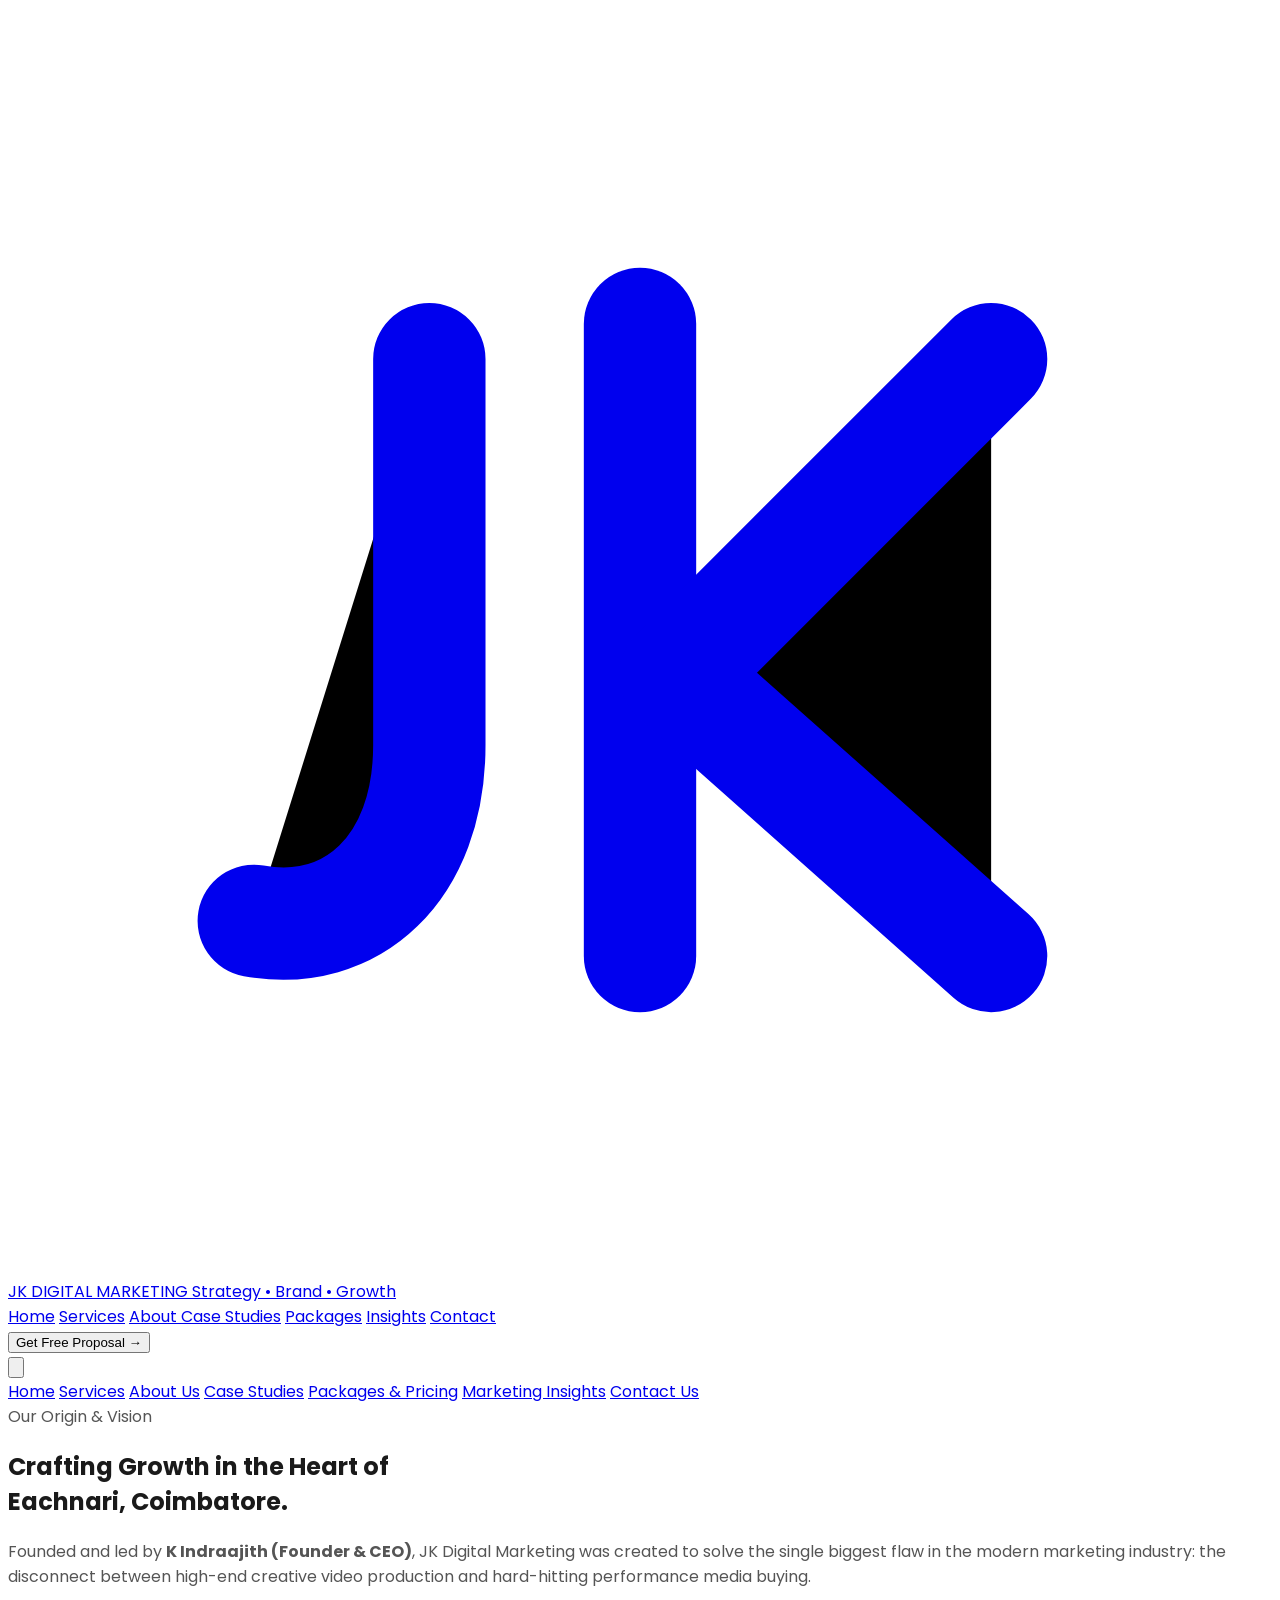
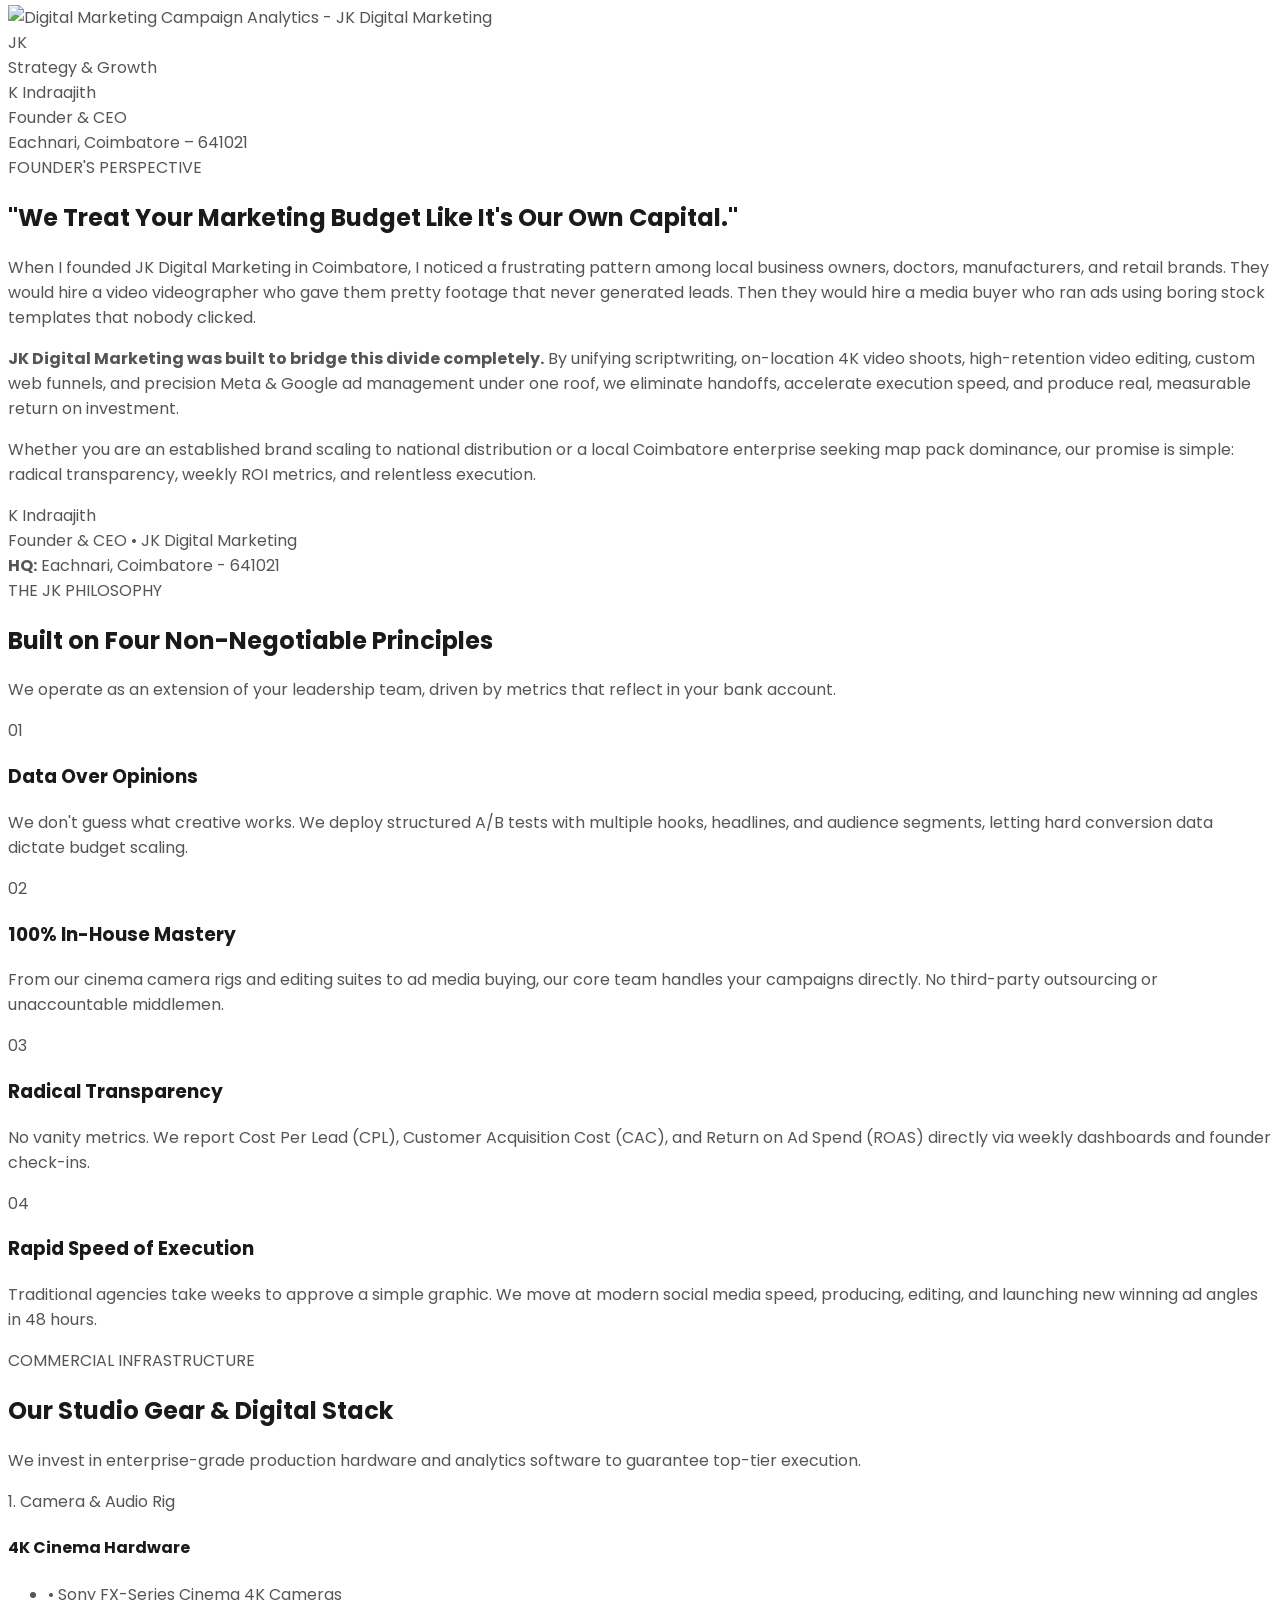
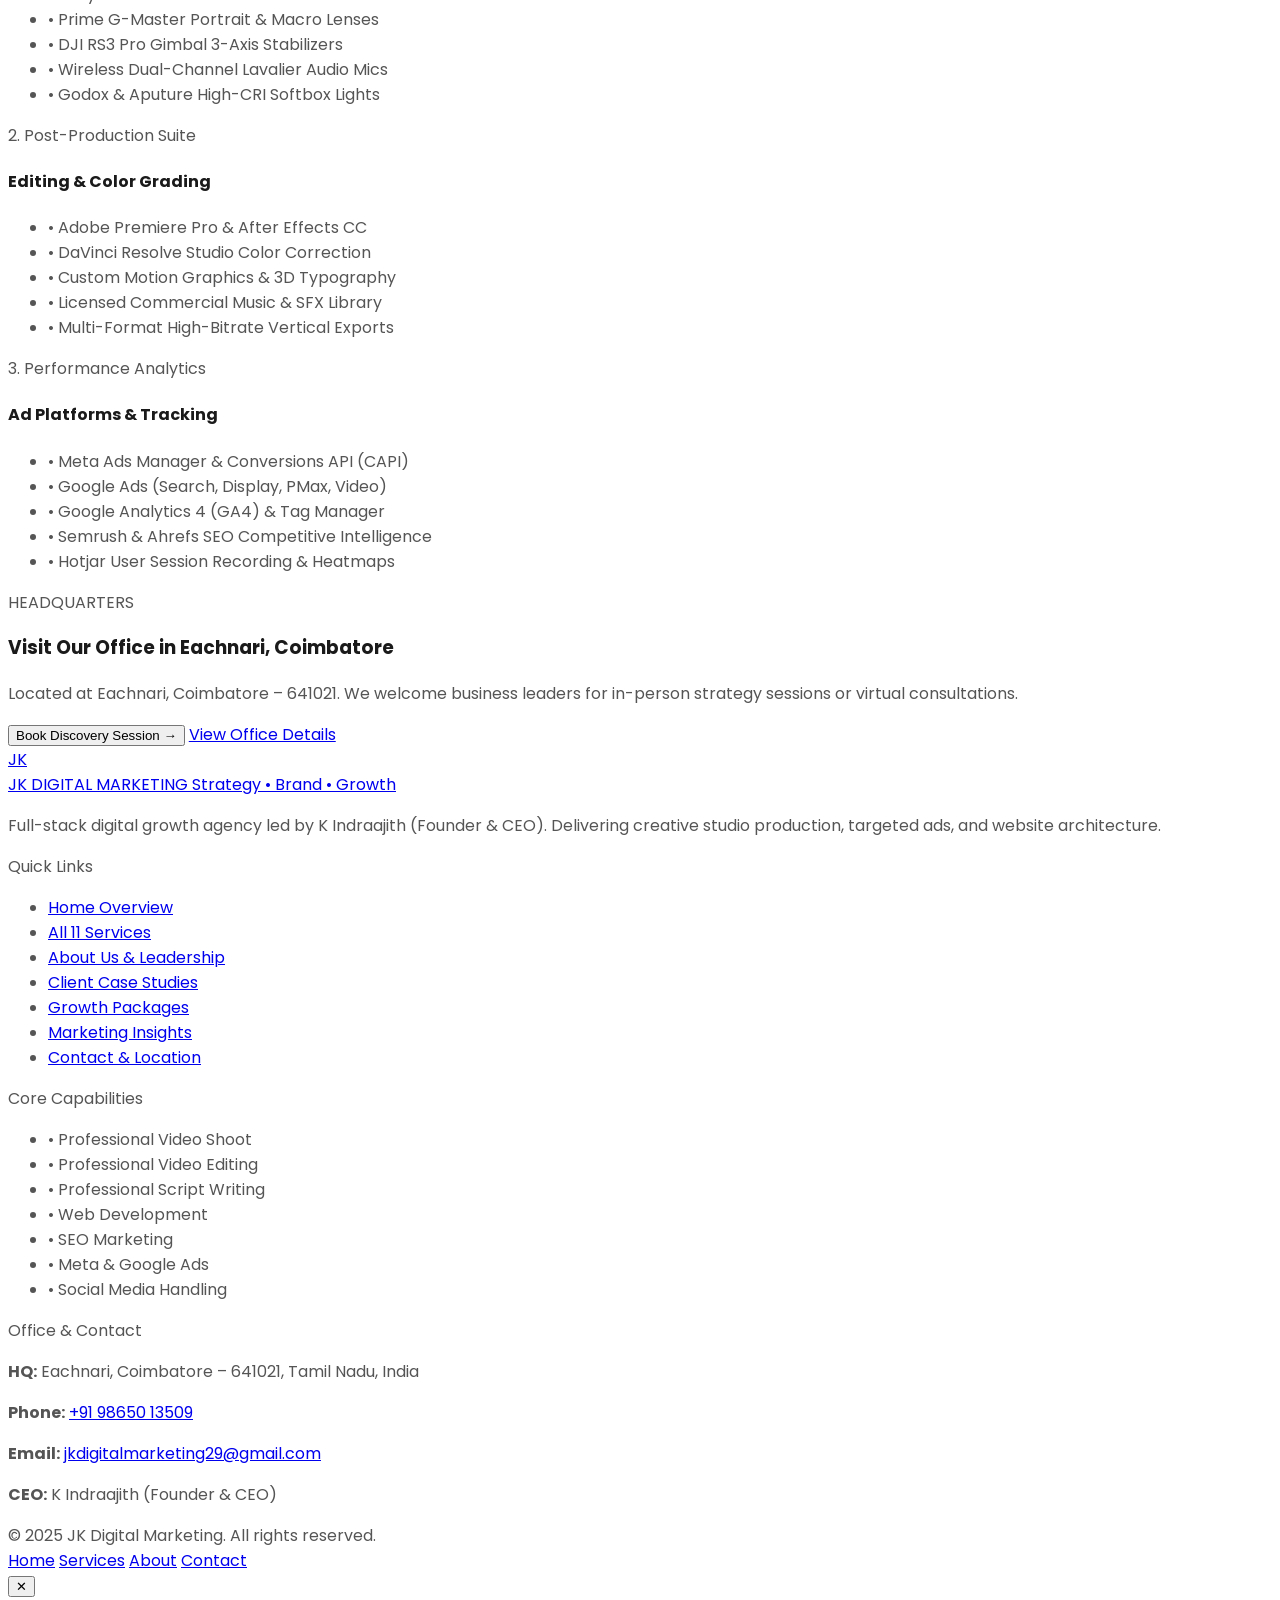
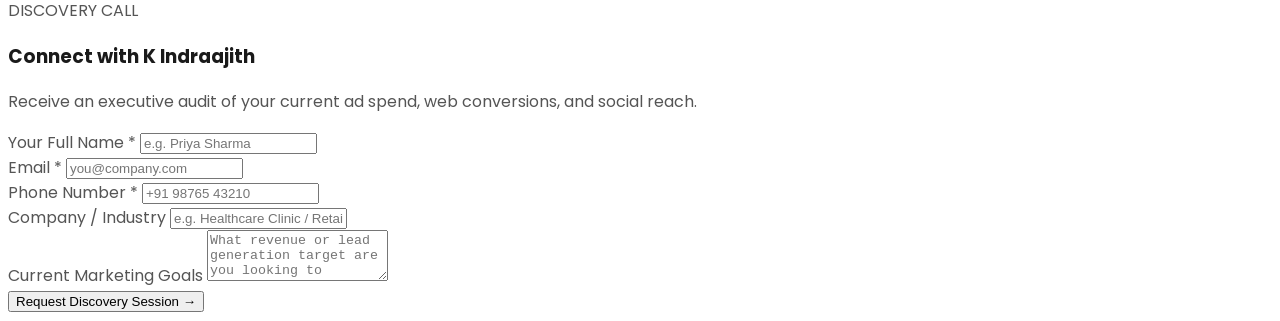
==== about.html @ b02ef611 "Elaborate website into comprehensive 7-page digital marketing agency platform" ====
<!DOCTYPE html>
<html lang="en" class="scroll-smooth">
<head>
  <meta charset="UTF-8">
  <meta name="viewport" content="width=device-width, initial-scale=1.0">
  <title>About Us | JK Digital Marketing - Led by K Indraajith</title>
  <meta name="description" content="Discover the story of JK Digital Marketing, founded by K Indraajith in Eachnari, Coimbatore. Unifying cinematic video production with performance digital advertising.">
  <link rel="icon" type="image/svg+xml" href="logo.svg">
  
  <!-- Google Fonts: Poppins -->
  <link rel="preconnect" href="https://fonts.googleapis.com">
  <link rel="preconnect" href="https://fonts.gstatic.com" crossorigin>
  <link href="https://fonts.googleapis.com/css2?family=Poppins:ital,wght@0,300;0,400;0,500;0,600;0,700;0,800;0,900;1,400;1,600&display=swap" rel="stylesheet">

  <!-- Tailwind CSS CDN -->
  <script src="https://cdn.tailwindcss.com"></script>
  <script>
    tailwind.config = {
      theme: {
        extend: {
          colors: {
            crimson: {
              DEFAULT: '#8B0F3A',
              dark: '#6E0A2D',
              deep: '#520721',
              light: '#A51849',
              hover: '#790B32'
            },
            blush: {
              DEFAULT: '#FDF3F5',
              soft: '#FCEDF0',
              accent: '#F9DDE2'
            },
            gold: {
              DEFAULT: '#D4AF37',
              light: '#F5D77F',
              dark: '#AA820A'
            },
            charcoal: '#1A1A1A',
            body: '#555555'
          },
          fontFamily: {
            sans: ['"Poppins"', 'system-ui', '-apple-system', 'sans-serif'],
          },
          boxShadow: {
            'soft': '0 10px 30px -5px rgba(139, 15, 58, 0.07), 0 4px 12px -2px rgba(0, 0, 0, 0.04)',
            'card': '0 12px 32px -4px rgba(26, 26, 26, 0.06), 0 4px 12px -2px rgba(26, 26, 26, 0.03)',
            'hover': '0 20px 40px -8px rgba(139, 15, 58, 0.16), 0 8px 16px -4px rgba(26, 26, 26, 0.06)',
            'crimson-btn': '0 8px 24px -4px rgba(139, 15, 58, 0.35)'
          }
        }
      }
    }
  </script>

  <style>
    body {
      font-family: 'Poppins', sans-serif;
      color: #555555;
      background-color: #FFFFFF;
      overflow-x: hidden;
    }
    h1, h2, h3, h4, h5, h6 {
      color: #1A1A1A;
      font-weight: 700;
    }
    ::-webkit-scrollbar { width: 8px; }
    ::-webkit-scrollbar-track { background: #FDF3F5; }
    ::-webkit-scrollbar-thumb { background: #8B0F3A; border-radius: 9999px; }
  </style>
</head>
<body class="antialiased text-body">

  <!-- ==================== HEADER ==================== -->
  <header id="mainHeader" class="sticky top-0 z-50 bg-white/95 backdrop-blur-md transition-all duration-300 border-b border-blush-accent">
    <div class="max-w-[1240px] mx-auto px-4 sm:px-6 lg:px-8 h-20 flex items-center justify-between">
      
      <!-- Brand Logo -->
      <a href="index.html" class="flex items-center gap-3 group">
        <div class="w-11 h-11 rounded-xl bg-crimson flex items-center justify-center text-white shadow-md group-hover:bg-crimson-hover transition-colors relative overflow-hidden">
          <div class="absolute inset-0 bg-gradient-to-tr from-black/20 via-transparent to-white/20"></div>
          <svg viewBox="0 0 36 36" class="w-7 h-7 fill-none" stroke="currentColor" stroke-width="3.2" stroke-linecap="round" stroke-linejoin="round">
            <path d="M12 10 V21 C12 24.5 9.8 26.5 7 26" />
            <path d="M18 9 V27" />
            <path d="M28 10 L19 19 L28 27" />
          </svg>
        </div>
        <div class="flex flex-col">
          <span class="text-base sm:text-lg font-extrabold tracking-tight text-charcoal leading-tight flex items-center gap-1.5">
            JK <span class="text-crimson">DIGITAL MARKETING</span>
          </span>
          <span class="text-[10px] font-semibold tracking-wider text-body uppercase">
            Strategy • Brand • Growth
          </span>
        </div>
      </a>

      <!-- Desktop Nav -->
      <nav class="hidden lg:flex items-center gap-7 text-[14px] font-medium text-charcoal">
        <a href="index.html" class="py-1 hover:text-crimson transition-colors">Home</a>
        <a href="services.html" class="py-1 hover:text-crimson transition-colors">Services</a>
        <a href="about.html" class="relative py-1 font-semibold text-crimson">
          About
          <span class="absolute bottom-0 left-0 w-full h-[2.5px] bg-crimson rounded-full"></span>
        </a>
        <a href="case-studies.html" class="py-1 hover:text-crimson transition-colors">Case Studies</a>
        <a href="pricing.html" class="py-1 hover:text-crimson transition-colors">Packages</a>
        <a href="blog.html" class="py-1 hover:text-crimson transition-colors">Insights</a>
        <a href="contact.html" class="py-1 hover:text-crimson transition-colors">Contact</a>
      </nav>

      <!-- CTA -->
      <div class="hidden sm:flex items-center gap-3">
        <button onclick="openQuoteModal()" class="px-6 py-2.5 rounded-full bg-crimson hover:bg-crimson-hover text-white text-xs sm:text-sm font-semibold tracking-wide shadow-crimson-btn hover:-translate-y-0.5 active:translate-y-0 transition-all duration-200 flex items-center gap-2">
          <span>Get Free Proposal</span>
          <span class="text-base leading-none">→</span>
        </button>
      </div>

      <!-- Hamburger -->
      <button id="mobileMenuBtn" aria-label="Toggle navigation menu" class="lg:hidden p-2 rounded-xl text-charcoal hover:bg-blush transition-colors">
        <svg id="menuIcon" class="w-6 h-6" fill="none" stroke="currentColor" viewBox="0 0 24 24" stroke-width="2.2" stroke-linecap="round">
          <path d="M4 6h16M4 12h16M4 18h16"></path>
        </svg>
      </button>
    </div>

    <!-- Mobile Menu -->
    <div id="mobileMenu" class="hidden lg:hidden bg-white border-b border-blush-accent px-6 py-5 shadow-lg space-y-3">
      <a href="index.html" class="block font-medium text-charcoal hover:text-crimson py-1">Home</a>
      <a href="services.html" class="block font-medium text-charcoal hover:text-crimson py-1">Services</a>
      <a href="about.html" class="block font-semibold text-crimson py-1">About Us</a>
      <a href="case-studies.html" class="block font-medium text-charcoal hover:text-crimson py-1">Case Studies</a>
      <a href="pricing.html" class="block font-medium text-charcoal hover:text-crimson py-1">Packages & Pricing</a>
      <a href="blog.html" class="block font-medium text-charcoal hover:text-crimson py-1">Marketing Insights</a>
      <a href="contact.html" class="block font-medium text-charcoal hover:text-crimson py-1">Contact Us</a>
    </div>
  </header>

  <!-- ==================== HERO ==================== -->
  <section class="relative py-16 sm:py-24 bg-gradient-to-b from-blush via-white to-white">
    <div class="max-w-[1240px] mx-auto px-4 sm:px-6 lg:px-8">
      <div class="max-w-3xl mx-auto text-center space-y-4">
        <div class="inline-flex items-center gap-2 px-4 py-1.5 rounded-full bg-white border border-crimson/20 shadow-sm">
          <span class="text-xs font-bold text-crimson uppercase tracking-wider">Our Origin & Vision</span>
        </div>
        <h1 class="text-3xl sm:text-5xl font-black text-charcoal tracking-tight leading-tight">
          Crafting Growth in the Heart of <br/><span class="text-crimson">Eachnari, Coimbatore.</span>
        </h1>
        <p class="text-sm sm:text-base text-body leading-relaxed">
          Founded and led by <strong>K Indraajith (Founder & CEO)</strong>, JK Digital Marketing was created to solve the single biggest flaw in the modern marketing industry: the disconnect between high-end creative video production and hard-hitting performance media buying.
        </p>
      </div>
    </div>
  </section>

  <!-- ==================== LEADERSHIP SPOTLIGHT ==================== -->
  <section class="py-12 bg-white">
    <div class="max-w-[1240px] mx-auto px-4 sm:px-6 lg:px-8">
      <div class="p-8 sm:p-12 rounded-3xl bg-blush border border-blush-accent shadow-card grid grid-cols-1 lg:grid-cols-12 gap-8 items-center">
        
        <!-- Left: Digital Marketing Performance Screen -->
        <div class="lg:col-span-5 relative">
          <div class="relative bg-white rounded-2xl p-3 shadow-hover border border-blush-accent overflow-hidden">
            <div class="relative w-full aspect-[4/5] rounded-xl overflow-hidden">
              <img 
                src="https://images.unsplash.com/photo-1460925895917-afdab827c52f?auto=format&fit=crop&w=800&q=80" 
                alt="Digital Marketing Campaign Analytics - JK Digital Marketing" 
                class="w-full h-full object-cover"
              />
              <div class="absolute inset-0 bg-gradient-to-t from-charcoal/80 via-transparent to-black/20"></div>
              
              <!-- Floating Badge -->
              <div class="absolute top-3 left-3 bg-white/95 backdrop-blur-md px-3 py-1.5 rounded-full shadow-md flex items-center gap-2">
                <div class="w-5 h-5 rounded-full bg-crimson text-white flex items-center justify-center text-[8px] font-extrabold">JK</div>
                <span class="text-[11px] font-bold text-charcoal">Strategy & Growth</span>
              </div>

              <!-- Founder Info Overlay -->
              <div class="absolute bottom-3 left-3 right-3 bg-white/95 backdrop-blur-md rounded-xl p-3 shadow-lg border border-white">
                <div class="text-[13px] font-extrabold text-charcoal">K Indraajith</div>
                <div class="text-[11px] font-bold text-crimson">Founder & CEO</div>
                <div class="text-[10px] text-body mt-0.5">Eachnari, Coimbatore – 641021</div>
              </div>
            </div>
          </div>
        </div>

        <!-- Right: The Founder's Letter -->
        <div class="lg:col-span-7 space-y-4">
          <span class="text-xs font-extrabold uppercase tracking-widest text-crimson">FOUNDER'S PERSPECTIVE</span>
          <h2 class="text-2xl sm:text-3xl font-extrabold text-charcoal leading-snug">
            "We Treat Your Marketing Budget Like It's Our Own Capital."
          </h2>
          <div class="space-y-3 text-xs sm:text-sm text-body leading-relaxed">
            <p>
              When I founded JK Digital Marketing in Coimbatore, I noticed a frustrating pattern among local business owners, doctors, manufacturers, and retail brands. They would hire a video videographer who gave them pretty footage that never generated leads. Then they would hire a media buyer who ran ads using boring stock templates that nobody clicked.
            </p>
            <p>
              <strong>JK Digital Marketing was built to bridge this divide completely.</strong> By unifying scriptwriting, on-location 4K video shoots, high-retention video editing, custom web funnels, and precision Meta & Google ad management under one roof, we eliminate handoffs, accelerate execution speed, and produce real, measurable return on investment.
            </p>
            <p>
              Whether you are an established brand scaling to national distribution or a local Coimbatore enterprise seeking map pack dominance, our promise is simple: radical transparency, weekly ROI metrics, and relentless execution.
            </p>
          </div>
          <div class="pt-2 flex items-center gap-6">
            <div>
              <div class="font-extrabold text-charcoal text-sm">K Indraajith</div>
              <div class="text-xs text-crimson font-medium">Founder & CEO • JK Digital Marketing</div>
            </div>
            <div class="text-xs text-body border-l border-slate-300 pl-4">
              <strong>HQ:</strong> Eachnari, Coimbatore - 641021
            </div>
          </div>
        </div>

      </div>
    </div>
  </section>

  <!-- ==================== 4 CORE VALUES ==================== -->
  <section class="py-16 bg-white">
    <div class="max-w-[1240px] mx-auto px-4 sm:px-6 lg:px-8 space-y-12">
      <div class="text-center max-w-2xl mx-auto space-y-2">
        <span class="text-xs font-extrabold uppercase tracking-widest text-crimson">THE JK PHILOSOPHY</span>
        <h2 class="text-2xl sm:text-3xl font-extrabold text-charcoal">
          Built on Four Non-Negotiable Principles
        </h2>
        <p class="text-xs sm:text-sm text-body">
          We operate as an extension of your leadership team, driven by metrics that reflect in your bank account.
        </p>
      </div>

      <div class="grid grid-cols-1 sm:grid-cols-2 lg:grid-cols-4 gap-6">
        
        <div class="p-6 rounded-2xl bg-blush/40 border border-blush-accent space-y-3 hover:shadow-card transition-all">
          <div class="w-10 h-10 rounded-xl bg-crimson text-white flex items-center justify-center font-bold text-sm">01</div>
          <h3 class="font-bold text-base text-charcoal">Data Over Opinions</h3>
          <p class="text-xs text-body leading-relaxed">
            We don't guess what creative works. We deploy structured A/B tests with multiple hooks, headlines, and audience segments, letting hard conversion data dictate budget scaling.
          </p>
        </div>

        <div class="p-6 rounded-2xl bg-blush/40 border border-blush-accent space-y-3 hover:shadow-card transition-all">
          <div class="w-10 h-10 rounded-xl bg-crimson text-white flex items-center justify-center font-bold text-sm">02</div>
          <h3 class="font-bold text-base text-charcoal">100% In-House Mastery</h3>
          <p class="text-xs text-body leading-relaxed">
            From our cinema camera rigs and editing suites to ad media buying, our core team handles your campaigns directly. No third-party outsourcing or unaccountable middlemen.
          </p>
        </div>

        <div class="p-6 rounded-2xl bg-blush/40 border border-blush-accent space-y-3 hover:shadow-card transition-all">
          <div class="w-10 h-10 rounded-xl bg-crimson text-white flex items-center justify-center font-bold text-sm">03</div>
          <h3 class="font-bold text-base text-charcoal">Radical Transparency</h3>
          <p class="text-xs text-body leading-relaxed">
            No vanity metrics. We report Cost Per Lead (CPL), Customer Acquisition Cost (CAC), and Return on Ad Spend (ROAS) directly via weekly dashboards and founder check-ins.
          </p>
        </div>

        <div class="p-6 rounded-2xl bg-blush/40 border border-blush-accent space-y-3 hover:shadow-card transition-all">
          <div class="w-10 h-10 rounded-xl bg-crimson text-white flex items-center justify-center font-bold text-sm">04</div>
          <h3 class="font-bold text-base text-charcoal">Rapid Speed of Execution</h3>
          <p class="text-xs text-body leading-relaxed">
            Traditional agencies take weeks to approve a simple graphic. We move at modern social media speed, producing, editing, and launching new winning ad angles in 48 hours.
          </p>
        </div>

      </div>
    </div>
  </section>

  <!-- ==================== PRODUCTION GEAR & TECH STACK ==================== -->
  <section class="py-16 bg-blush">
    <div class="max-w-[1240px] mx-auto px-4 sm:px-6 lg:px-8 space-y-10">
      <div class="text-center max-w-2xl mx-auto space-y-2">
        <span class="text-xs font-extrabold uppercase tracking-widest text-crimson">COMMERCIAL INFRASTRUCTURE</span>
        <h2 class="text-2xl sm:text-3xl font-extrabold text-charcoal">
          Our Studio Gear & Digital Stack
        </h2>
        <p class="text-xs sm:text-sm text-body">
          We invest in enterprise-grade production hardware and analytics software to guarantee top-tier execution.
        </p>
      </div>

      <div class="grid grid-cols-1 md:grid-cols-3 gap-6">
        
        <div class="bg-white p-6 rounded-2xl shadow-card border border-blush-accent space-y-3">
          <div class="text-sm font-bold text-crimson uppercase tracking-wider">1. Camera & Audio Rig</div>
          <h4 class="font-bold text-base text-charcoal">4K Cinema Hardware</h4>
          <ul class="text-xs text-body space-y-2 leading-relaxed">
            <li>• Sony FX-Series Cinema 4K Cameras</li>
            <li>• Prime G-Master Portrait & Macro Lenses</li>
            <li>• DJI RS3 Pro Gimbal 3-Axis Stabilizers</li>
            <li>• Wireless Dual-Channel Lavalier Audio Mics</li>
            <li>• Godox & Aputure High-CRI Softbox Lights</li>
          </ul>
        </div>

        <div class="bg-white p-6 rounded-2xl shadow-card border border-blush-accent space-y-3">
          <div class="text-sm font-bold text-purple-700 uppercase tracking-wider">2. Post-Production Suite</div>
          <h4 class="font-bold text-base text-charcoal">Editing & Color Grading</h4>
          <ul class="text-xs text-body space-y-2 leading-relaxed">
            <li>• Adobe Premiere Pro & After Effects CC</li>
            <li>• DaVinci Resolve Studio Color Correction</li>
            <li>• Custom Motion Graphics & 3D Typography</li>
            <li>• Licensed Commercial Music & SFX Library</li>
            <li>• Multi-Format High-Bitrate Vertical Exports</li>
          </ul>
        </div>

        <div class="bg-white p-6 rounded-2xl shadow-card border border-blush-accent space-y-3">
          <div class="text-sm font-bold text-blue-700 uppercase tracking-wider">3. Performance Analytics</div>
          <h4 class="font-bold text-base text-charcoal">Ad Platforms & Tracking</h4>
          <ul class="text-xs text-body space-y-2 leading-relaxed">
            <li>• Meta Ads Manager & Conversions API (CAPI)</li>
            <li>• Google Ads (Search, Display, PMax, Video)</li>
            <li>• Google Analytics 4 (GA4) & Tag Manager</li>
            <li>• Semrush & Ahrefs SEO Competitive Intelligence</li>
            <li>• Hotjar User Session Recording & Heatmaps</li>
          </ul>
        </div>

      </div>
    </div>
  </section>

  <!-- ==================== LOCATION & CONTACT BANNER ==================== -->
  <section class="py-16 bg-white">
    <div class="max-w-[1240px] mx-auto px-4 sm:px-6 lg:px-8">
      <div class="p-8 sm:p-12 rounded-3xl bg-charcoal text-white flex flex-col md:flex-row items-center justify-between gap-6 shadow-xl">
        <div class="space-y-2 max-w-xl text-center md:text-left">
          <span class="text-xs font-extrabold uppercase tracking-widest text-crimson-light">HEADQUARTERS</span>
          <h3 class="text-2xl sm:text-3xl font-extrabold text-white">
            Visit Our Office in Eachnari, Coimbatore
          </h3>
          <p class="text-xs sm:text-sm text-slate-300">
            Located at Eachnari, Coimbatore – 641021. We welcome business leaders for in-person strategy sessions or virtual consultations.
          </p>
        </div>
        <div class="flex flex-col sm:flex-row gap-3 w-full md:w-auto">
          <button onclick="openQuoteModal()" class="px-6 py-3 rounded-full bg-crimson hover:bg-crimson-light text-white text-xs font-bold transition-all text-center">
            Book Discovery Session →
          </button>
          <a href="contact.html" class="px-6 py-3 rounded-full bg-white/10 hover:bg-white/20 text-white text-xs font-bold transition-all text-center">
            View Office Details
          </a>
        </div>
      </div>
    </div>
  </section>

  <!-- ==================== FOOTER ==================== -->
  <footer class="bg-charcoal text-white pt-16 pb-12 border-t border-slate-800">
    <div class="max-w-[1240px] mx-auto px-4 sm:px-6 lg:px-8 space-y-12">
      <div class="grid grid-cols-1 md:grid-cols-2 lg:grid-cols-4 gap-8">
        
        <div class="space-y-4">
          <a href="index.html" class="flex items-center gap-3">
            <div class="w-10 h-10 rounded-xl bg-crimson flex items-center justify-center text-white font-extrabold text-sm shadow">JK</div>
            <div class="flex flex-col">
              <span class="text-base font-extrabold text-white">JK <span class="text-crimson-light">DIGITAL MARKETING</span></span>
              <span class="text-[9px] uppercase tracking-wider text-slate-400">Strategy • Brand • Growth</span>
            </div>
          </a>
          <p class="text-xs text-slate-400 leading-relaxed">
            Full-stack digital growth agency led by K Indraajith (Founder & CEO). Delivering creative studio production, targeted ads, and website architecture.
          </p>
        </div>

        <div class="space-y-3">
          <div class="text-xs font-bold text-white uppercase tracking-wider">Quick Links</div>
          <ul class="text-xs text-slate-400 space-y-2">
            <li><a href="index.html" class="hover:text-white transition-colors">Home Overview</a></li>
            <li><a href="services.html" class="hover:text-white transition-colors">All 11 Services</a></li>
            <li><a href="about.html" class="text-crimson-light font-semibold hover:text-white transition-colors">About Us & Leadership</a></li>
            <li><a href="case-studies.html" class="hover:text-white transition-colors">Client Case Studies</a></li>
            <li><a href="pricing.html" class="hover:text-white transition-colors">Growth Packages</a></li>
            <li><a href="blog.html" class="hover:text-white transition-colors">Marketing Insights</a></li>
            <li><a href="contact.html" class="hover:text-white transition-colors">Contact & Location</a></li>
          </ul>
        </div>

        <div class="space-y-3">
          <div class="text-xs font-bold text-white uppercase tracking-wider">Core Capabilities</div>
          <ul class="text-xs text-slate-400 space-y-1.5">
            <li>• Professional Video Shoot</li>
            <li>• Professional Video Editing</li>
            <li>• Professional Script Writing</li>
            <li>• Web Development</li>
            <li>• SEO Marketing</li>
            <li>• Meta & Google Ads</li>
            <li>• Social Media Handling</li>
          </ul>
        </div>

        <div class="space-y-3">
          <div class="text-xs font-bold text-white uppercase tracking-wider">Office & Contact</div>
          <div class="text-xs text-slate-400 space-y-2">
            <p><strong>HQ:</strong> Eachnari, Coimbatore – 641021, Tamil Nadu, India</p>
            <p><strong>Phone:</strong> <a href="tel:+919865013509" class="hover:text-white transition-colors">+91 98650 13509</a></p>
            <p><strong>Email:</strong> <a href="mailto:jkdigitalmarketing29@gmail.com" class="hover:text-white transition-colors">jkdigitalmarketing29@gmail.com</a></p>
            <p><strong>CEO:</strong> K Indraajith (Founder & CEO)</p>
          </div>
        </div>

      </div>

      <div class="pt-8 border-t border-slate-800 flex flex-col sm:flex-row items-center justify-between gap-4 text-xs text-slate-500">
        <div>© 2025 JK Digital Marketing. All rights reserved.</div>
        <div class="flex gap-4">
          <a href="index.html" class="hover:text-slate-400">Home</a>
          <a href="services.html" class="hover:text-slate-400">Services</a>
          <a href="about.html" class="hover:text-slate-400">About</a>
          <a href="contact.html" class="hover:text-slate-400">Contact</a>
        </div>
      </div>
    </div>
  </footer>

  <!-- ==================== QUOTE MODAL ==================== -->
  <div id="quoteModal" class="fixed inset-0 z-50 hidden flex items-center justify-center p-4 bg-black/60 backdrop-blur-sm">
    <div class="bg-white rounded-3xl max-w-lg w-full p-6 sm:p-8 shadow-2xl relative border border-blush-accent max-h-[90vh] overflow-y-auto">
      <button onclick="closeQuoteModal()" class="absolute top-5 right-5 w-8 h-8 rounded-full bg-blush hover:bg-blush-accent text-charcoal flex items-center justify-center font-bold">✕</button>
      <div class="mb-5 space-y-1">
        <span class="text-crimson font-bold text-xs uppercase tracking-widest">DISCOVERY CALL</span>
        <h3 class="text-2xl font-extrabold text-charcoal">Connect with K Indraajith</h3>
        <p class="text-xs text-body">Receive an executive audit of your current ad spend, web conversions, and social reach.</p>
      </div>
      <form onsubmit="handleQuoteSubmit(event)" class="space-y-4">
        <div>
          <label class="block text-xs font-semibold text-charcoal mb-1">Your Full Name *</label>
          <input type="text" required placeholder="e.g. Priya Sharma" class="w-full px-4 py-2.5 rounded-xl border border-slate-200 focus:border-crimson focus:ring-1 focus:ring-crimson text-sm outline-none">
        </div>
        <div class="grid grid-cols-1 sm:grid-cols-2 gap-3">
          <div>
            <label class="block text-xs font-semibold text-charcoal mb-1">Email *</label>
            <input type="email" required placeholder="you@company.com" class="w-full px-4 py-2.5 rounded-xl border border-slate-200 focus:border-crimson focus:ring-1 focus:ring-crimson text-sm outline-none">
          </div>
          <div>
            <label class="block text-xs font-semibold text-charcoal mb-1">Phone Number *</label>
            <input type="tel" required placeholder="+91 98765 43210" class="w-full px-4 py-2.5 rounded-xl border border-slate-200 focus:border-crimson focus:ring-1 focus:ring-crimson text-sm outline-none">
          </div>
        </div>
        <div>
          <label class="block text-xs font-semibold text-charcoal mb-1">Company / Industry</label>
          <input type="text" placeholder="e.g. Healthcare Clinic / Retail Brand" class="w-full px-4 py-2.5 rounded-xl border border-slate-200 focus:border-crimson focus:ring-1 focus:ring-crimson text-sm outline-none">
        </div>
        <div>
          <label class="block text-xs font-semibold text-charcoal mb-1">Current Marketing Goals</label>
          <textarea rows="3" placeholder="What revenue or lead generation target are you looking to achieve this quarter?" class="w-full px-4 py-2 rounded-xl border border-slate-200 focus:border-crimson focus:ring-1 focus:ring-crimson text-sm outline-none resize-none"></textarea>
        </div>
        <button type="submit" class="w-full py-3 rounded-full bg-crimson hover:bg-crimson-hover text-white text-xs sm:text-sm font-bold tracking-wide shadow-crimson-btn transition-all">
          Request Discovery Session →
        </button>
      </form>
    </div>
  </div>

  <script>
    const mobileMenuBtn = document.getElementById('mobileMenuBtn');
    const mobileMenu = document.getElementById('mobileMenu');
    mobileMenuBtn?.addEventListener('click', () => {
      mobileMenu.classList.toggle('hidden');
    });

    const quoteModal = document.getElementById('quoteModal');
    function openQuoteModal() {
      quoteModal.classList.remove('hidden');
    }
    function closeQuoteModal() {
      quoteModal.classList.add('hidden');
    }
    function handleQuoteSubmit(e) {
      e.preventDefault();
      alert('Thank you! Founder & CEO K Indraajith has received your request and will contact you within 2 business hours.');
      closeQuoteModal();
    }
  </script>
</body>
</html>
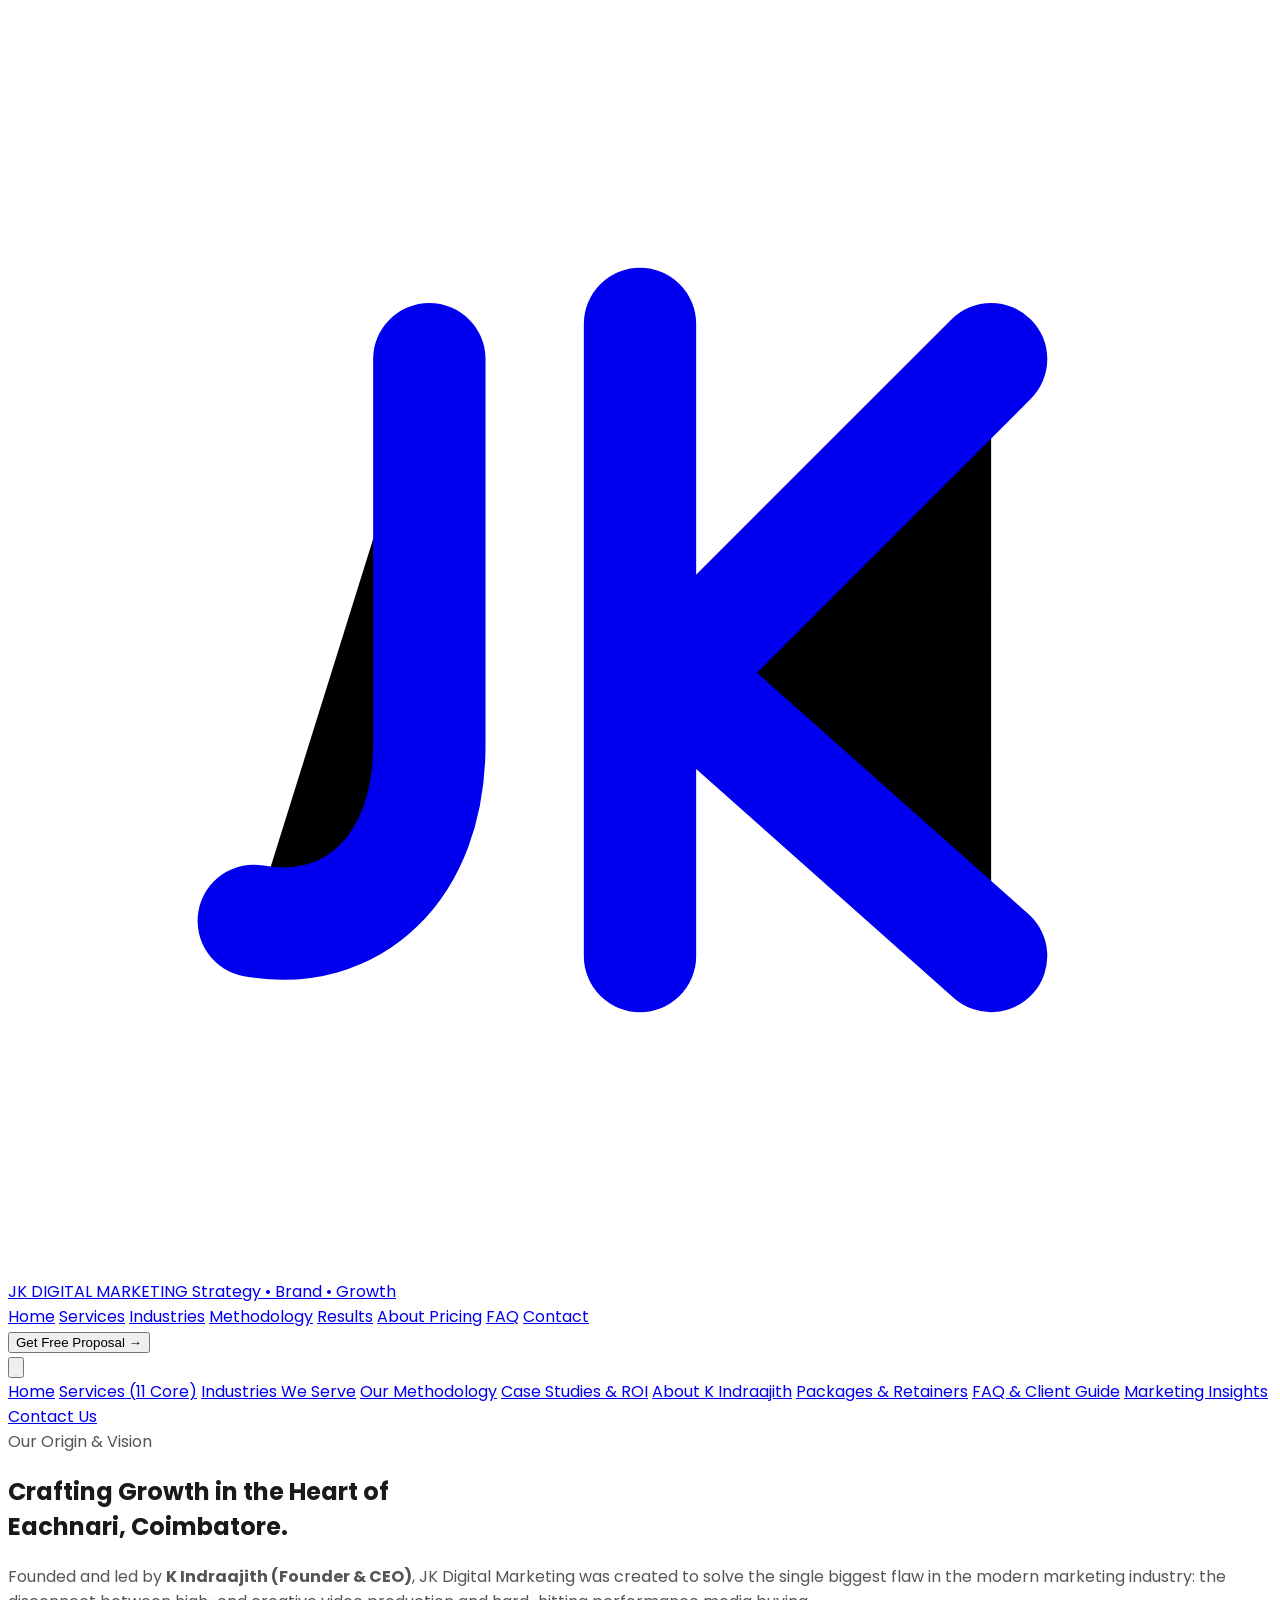
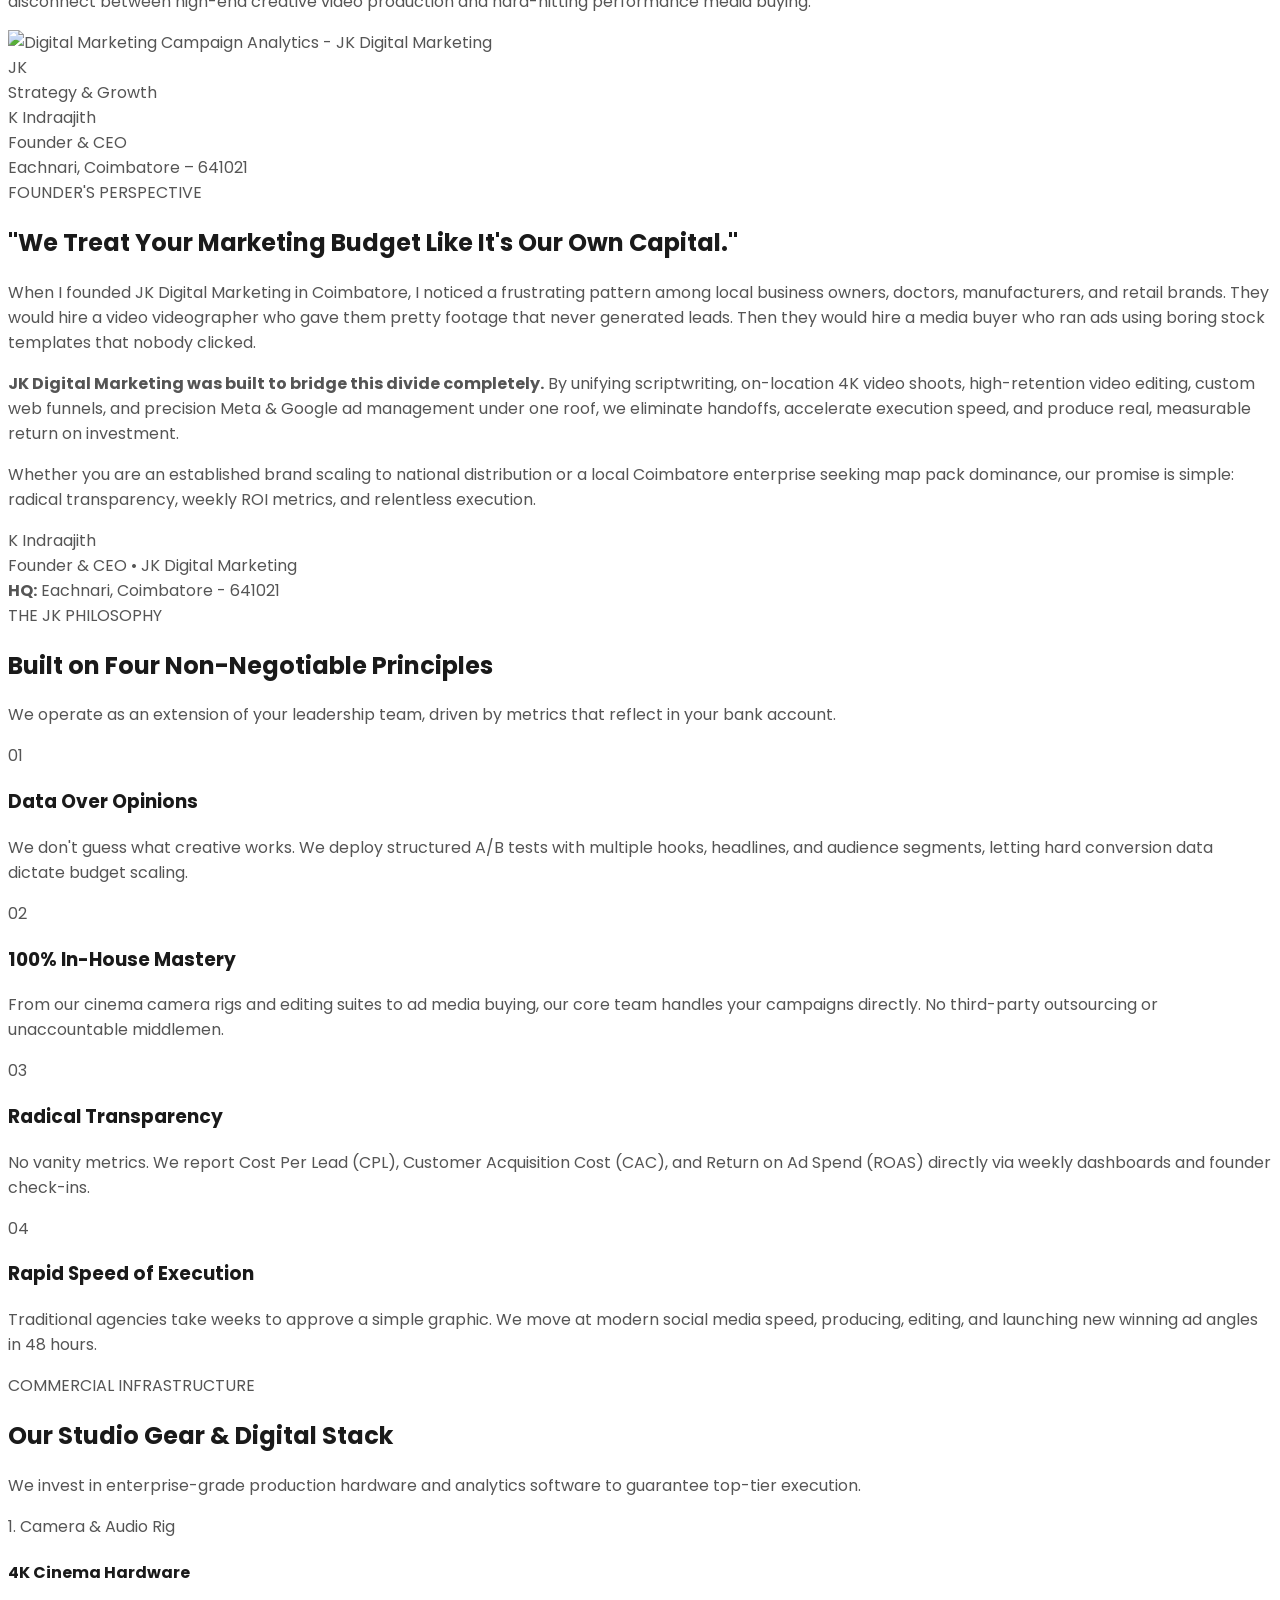
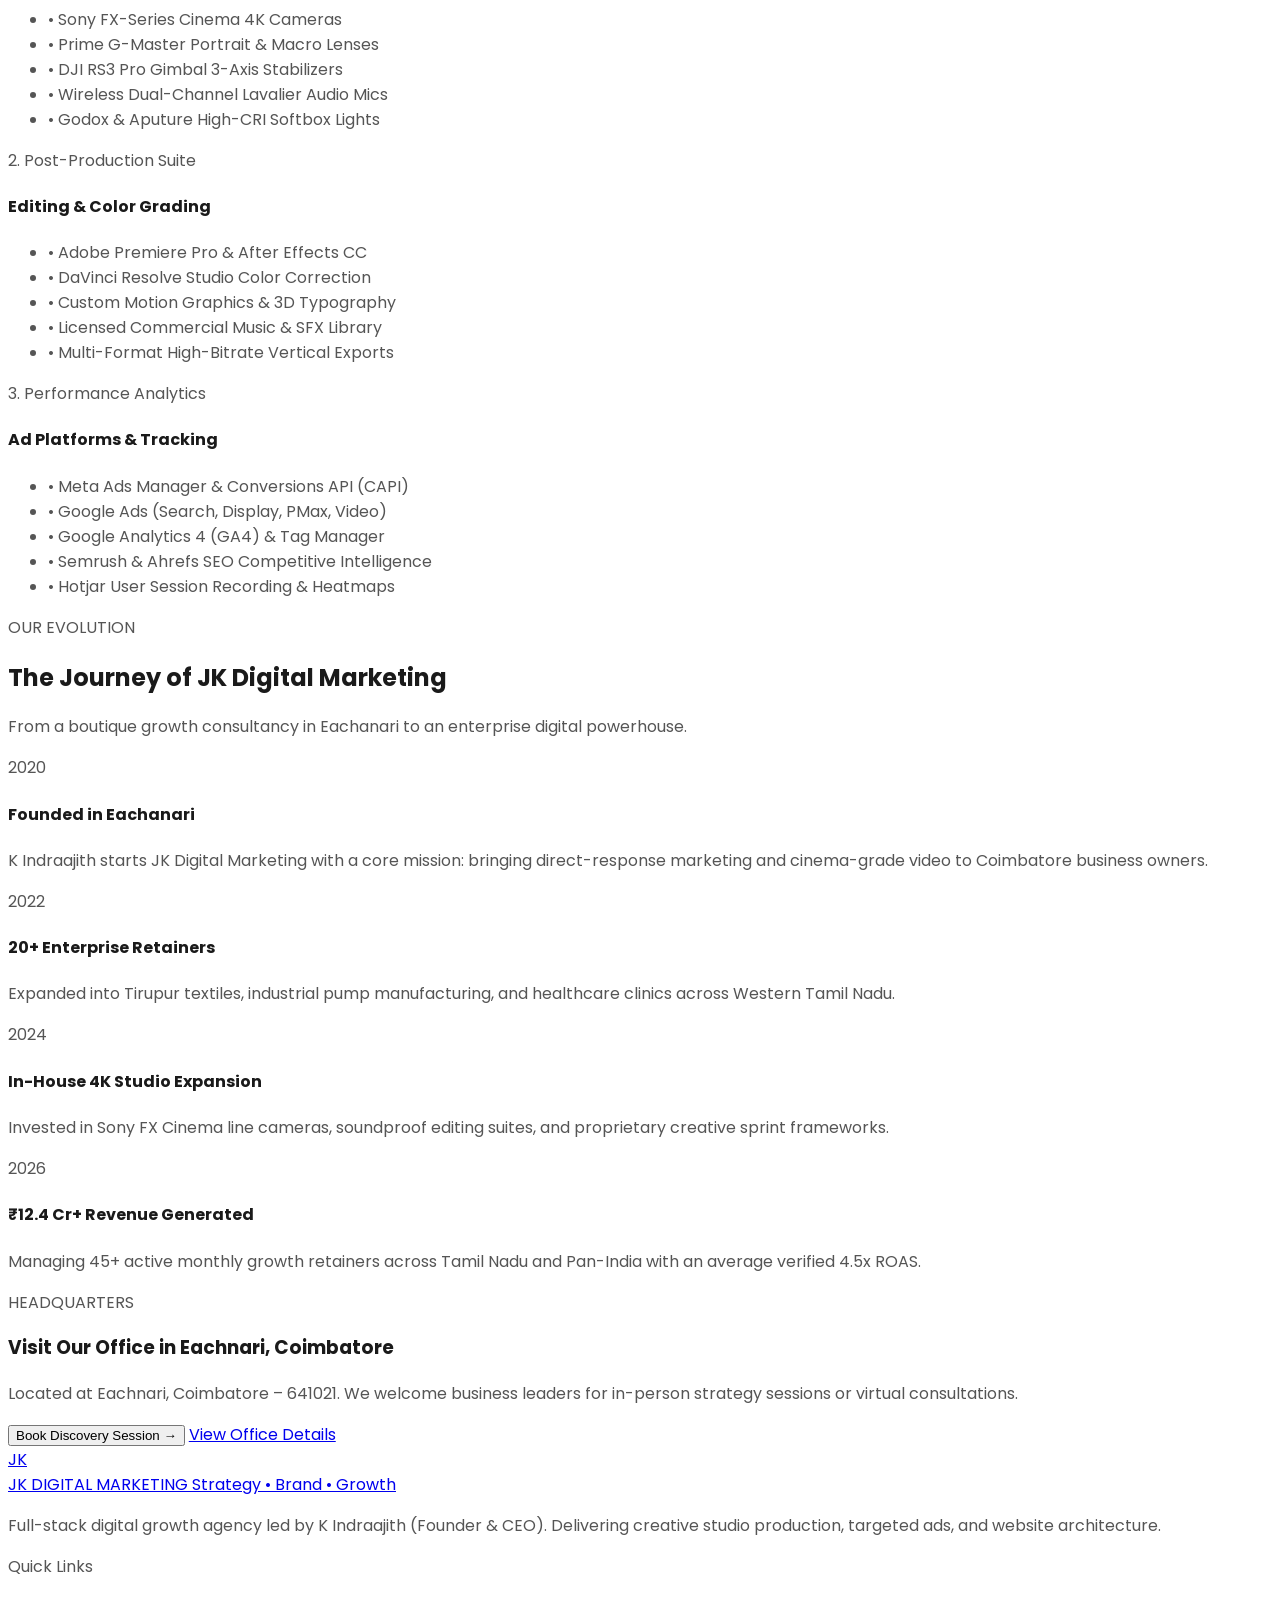
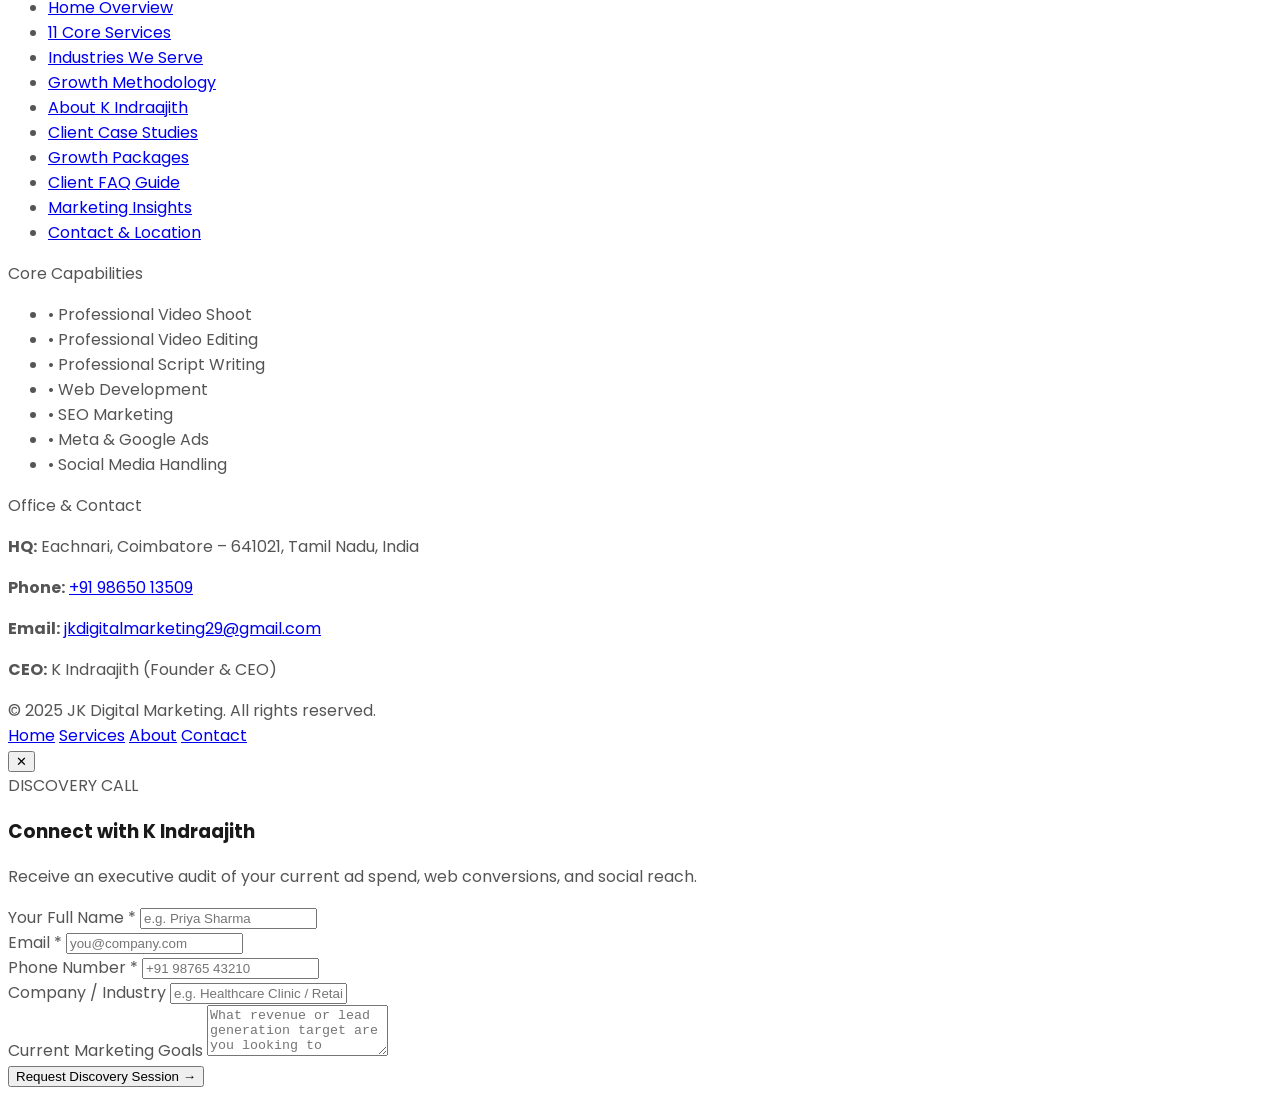
==== commit b94fe09a: "Remove shield icon from retainer card, expand platform to 10 full pages explaining company in deep d" ====
--- a/about.html
+++ b/about.html
@@ -96,16 +96,18 @@
       </a>
 
       <!-- Desktop Nav -->
-      <nav class="hidden lg:flex items-center gap-7 text-[14px] font-medium text-charcoal">
+      <nav class="hidden lg:flex items-center gap-6 text-[13.5px] font-medium text-charcoal">
         <a href="index.html" class="py-1 hover:text-crimson transition-colors">Home</a>
         <a href="services.html" class="py-1 hover:text-crimson transition-colors">Services</a>
+        <a href="industries.html" class="py-1 hover:text-crimson transition-colors">Industries</a>
+        <a href="process.html" class="py-1 hover:text-crimson transition-colors">Methodology</a>
+        <a href="case-studies.html" class="py-1 hover:text-crimson transition-colors">Results</a>
         <a href="about.html" class="relative py-1 font-semibold text-crimson">
           About
           <span class="absolute bottom-0 left-0 w-full h-[2.5px] bg-crimson rounded-full"></span>
         </a>
-        <a href="case-studies.html" class="py-1 hover:text-crimson transition-colors">Case Studies</a>
-        <a href="pricing.html" class="py-1 hover:text-crimson transition-colors">Packages</a>
-        <a href="blog.html" class="py-1 hover:text-crimson transition-colors">Insights</a>
+        <a href="pricing.html" class="py-1 hover:text-crimson transition-colors">Pricing</a>
+        <a href="faq.html" class="py-1 hover:text-crimson transition-colors">FAQ</a>
         <a href="contact.html" class="py-1 hover:text-crimson transition-colors">Contact</a>
       </nav>
 
@@ -126,12 +128,15 @@
     </div>
 
     <!-- Mobile Menu -->
-    <div id="mobileMenu" class="hidden lg:hidden bg-white border-b border-blush-accent px-6 py-5 shadow-lg space-y-3">
+    <div id="mobileMenu" class="hidden lg:hidden bg-white border-b border-blush-accent px-6 py-5 shadow-lg space-y-2.5 text-sm">
       <a href="index.html" class="block font-medium text-charcoal hover:text-crimson py-1">Home</a>
-      <a href="services.html" class="block font-medium text-charcoal hover:text-crimson py-1">Services</a>
-      <a href="about.html" class="block font-semibold text-crimson py-1">About Us</a>
-      <a href="case-studies.html" class="block font-medium text-charcoal hover:text-crimson py-1">Case Studies</a>
-      <a href="pricing.html" class="block font-medium text-charcoal hover:text-crimson py-1">Packages & Pricing</a>
+      <a href="services.html" class="block font-medium text-charcoal hover:text-crimson py-1">Services (11 Core)</a>
+      <a href="industries.html" class="block font-medium text-charcoal hover:text-crimson py-1">Industries We Serve</a>
+      <a href="process.html" class="block font-medium text-charcoal hover:text-crimson py-1">Our Methodology</a>
+      <a href="case-studies.html" class="block font-medium text-charcoal hover:text-crimson py-1">Case Studies & ROI</a>
+      <a href="about.html" class="block font-semibold text-crimson py-1">About K Indraajith</a>
+      <a href="pricing.html" class="block font-medium text-charcoal hover:text-crimson py-1">Packages & Retainers</a>
+      <a href="faq.html" class="block font-medium text-charcoal hover:text-crimson py-1">FAQ & Client Guide</a>
       <a href="blog.html" class="block font-medium text-charcoal hover:text-crimson py-1">Marketing Insights</a>
       <a href="contact.html" class="block font-medium text-charcoal hover:text-crimson py-1">Contact Us</a>
     </div>
@@ -324,6 +329,42 @@
     </div>
   </section>
 
+  <!-- ==================== COMPANY MILESTONES ==================== -->
+  <section class="py-16 bg-white">
+    <div class="max-w-[1240px] mx-auto px-4 sm:px-6 lg:px-8 space-y-12">
+      <div class="text-center max-w-2xl mx-auto space-y-2">
+        <span class="text-xs font-extrabold uppercase tracking-widest text-crimson">OUR EVOLUTION</span>
+        <h2 class="text-2xl sm:text-3xl font-extrabold text-charcoal">
+          The Journey of JK Digital Marketing
+        </h2>
+        <p class="text-xs sm:text-sm text-body">From a boutique growth consultancy in Eachanari to an enterprise digital powerhouse.</p>
+      </div>
+
+      <div class="grid grid-cols-1 md:grid-cols-4 gap-6">
+        <div class="p-6 rounded-2xl bg-blush/40 border border-blush-accent space-y-2">
+          <div class="text-2xl font-black text-crimson">2020</div>
+          <h4 class="font-bold text-sm text-charcoal">Founded in Eachanari</h4>
+          <p class="text-xs text-body leading-relaxed">K Indraajith starts JK Digital Marketing with a core mission: bringing direct-response marketing and cinema-grade video to Coimbatore business owners.</p>
+        </div>
+        <div class="p-6 rounded-2xl bg-blush/40 border border-blush-accent space-y-2">
+          <div class="text-2xl font-black text-crimson">2022</div>
+          <h4 class="font-bold text-sm text-charcoal">20+ Enterprise Retainers</h4>
+          <p class="text-xs text-body leading-relaxed">Expanded into Tirupur textiles, industrial pump manufacturing, and healthcare clinics across Western Tamil Nadu.</p>
+        </div>
+        <div class="p-6 rounded-2xl bg-blush/40 border border-blush-accent space-y-2">
+          <div class="text-2xl font-black text-crimson">2024</div>
+          <h4 class="font-bold text-sm text-charcoal">In-House 4K Studio Expansion</h4>
+          <p class="text-xs text-body leading-relaxed">Invested in Sony FX Cinema line cameras, soundproof editing suites, and proprietary creative sprint frameworks.</p>
+        </div>
+        <div class="p-6 rounded-2xl bg-blush/40 border border-blush-accent space-y-2">
+          <div class="text-2xl font-black text-crimson">2026</div>
+          <h4 class="font-bold text-sm text-charcoal">₹12.4 Cr+ Revenue Generated</h4>
+          <p class="text-xs text-body leading-relaxed">Managing 45+ active monthly growth retainers across Tamil Nadu and Pan-India with an average verified 4.5x ROAS.</p>
+        </div>
+      </div>
+    </div>
+  </section>
+
   <!-- ==================== LOCATION & CONTACT BANNER ==================== -->
   <section class="py-16 bg-white">
     <div class="max-w-[1240px] mx-auto px-4 sm:px-6 lg:px-8">
@@ -371,10 +412,13 @@
           <div class="text-xs font-bold text-white uppercase tracking-wider">Quick Links</div>
           <ul class="text-xs text-slate-400 space-y-2">
             <li><a href="index.html" class="hover:text-white transition-colors">Home Overview</a></li>
-            <li><a href="services.html" class="hover:text-white transition-colors">All 11 Services</a></li>
-            <li><a href="about.html" class="text-crimson-light font-semibold hover:text-white transition-colors">About Us & Leadership</a></li>
+            <li><a href="services.html" class="hover:text-white transition-colors">11 Core Services</a></li>
+            <li><a href="industries.html" class="hover:text-white transition-colors">Industries We Serve</a></li>
+            <li><a href="process.html" class="hover:text-white transition-colors">Growth Methodology</a></li>
+            <li><a href="about.html" class="text-crimson-light font-semibold hover:text-white transition-colors">About K Indraajith</a></li>
             <li><a href="case-studies.html" class="hover:text-white transition-colors">Client Case Studies</a></li>
             <li><a href="pricing.html" class="hover:text-white transition-colors">Growth Packages</a></li>
+            <li><a href="faq.html" class="hover:text-white transition-colors">Client FAQ Guide</a></li>
             <li><a href="blog.html" class="hover:text-white transition-colors">Marketing Insights</a></li>
             <li><a href="contact.html" class="hover:text-white transition-colors">Contact & Location</a></li>
           </ul>
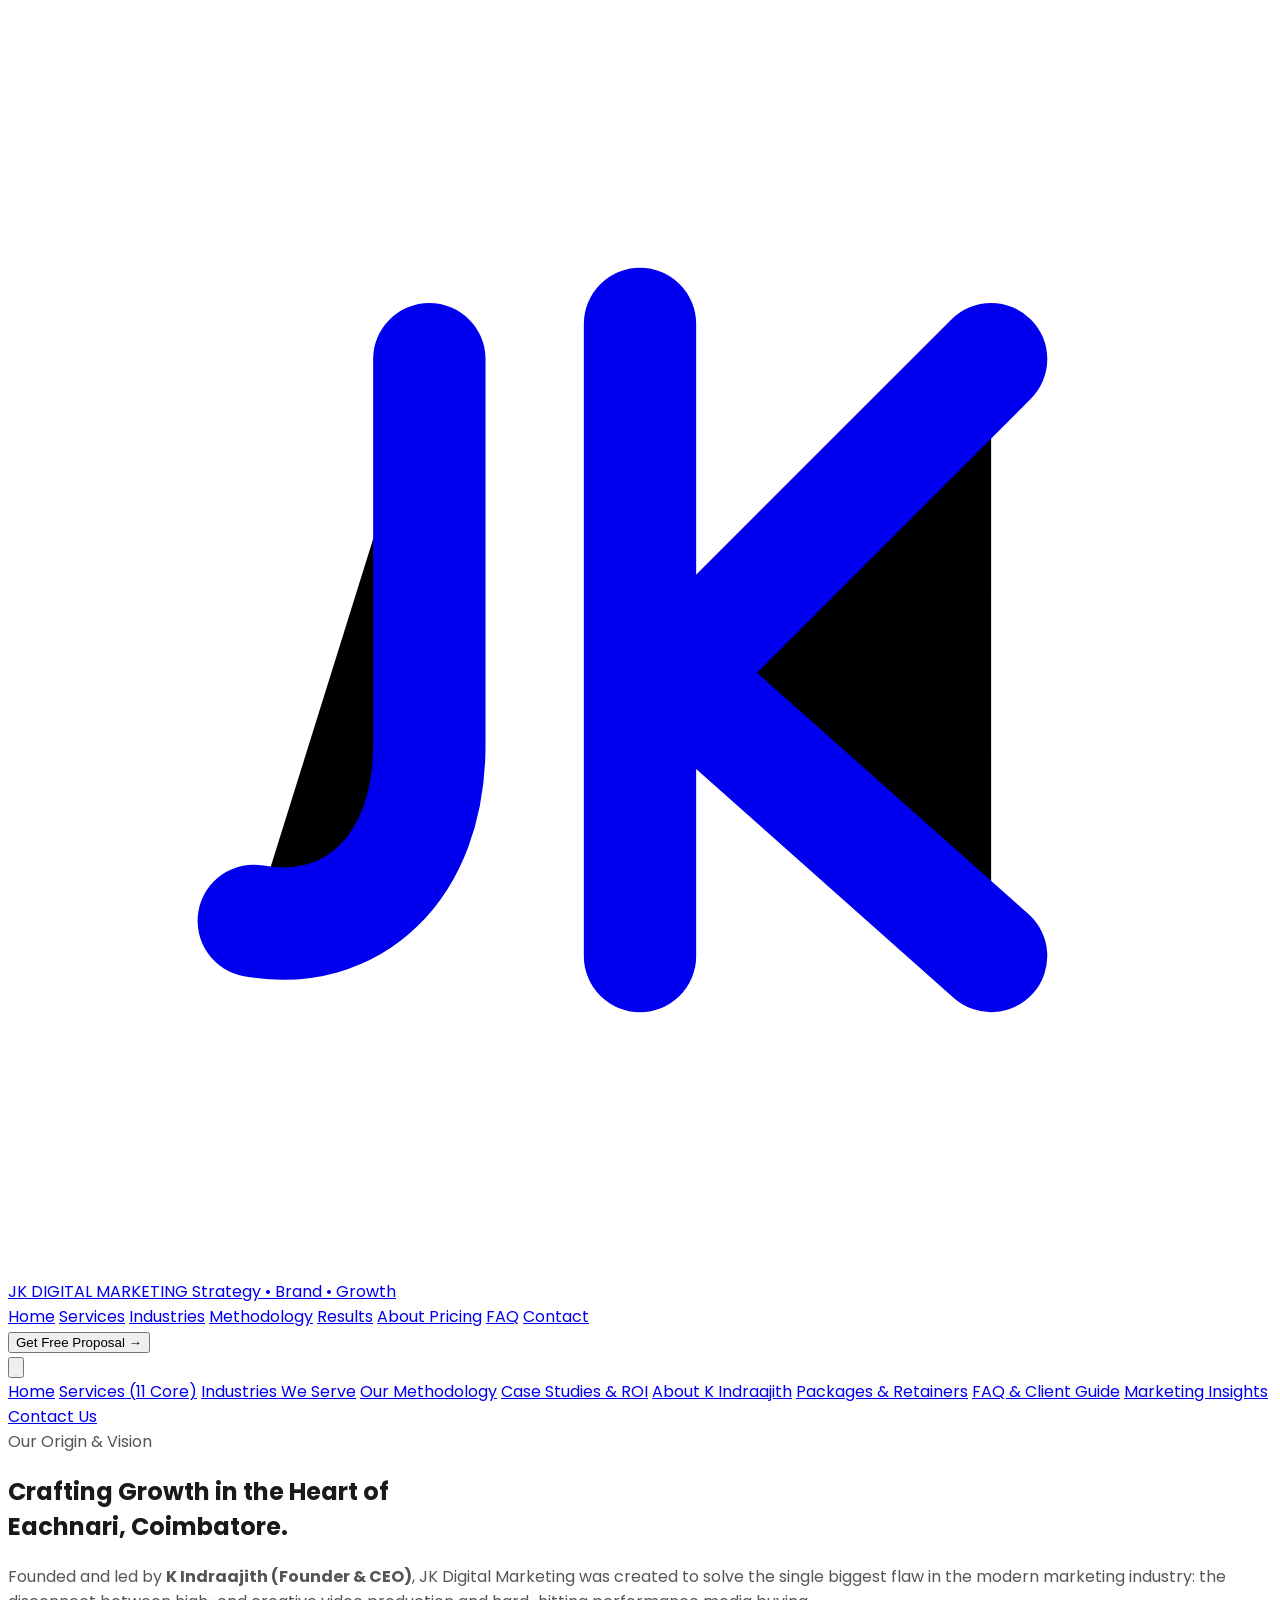
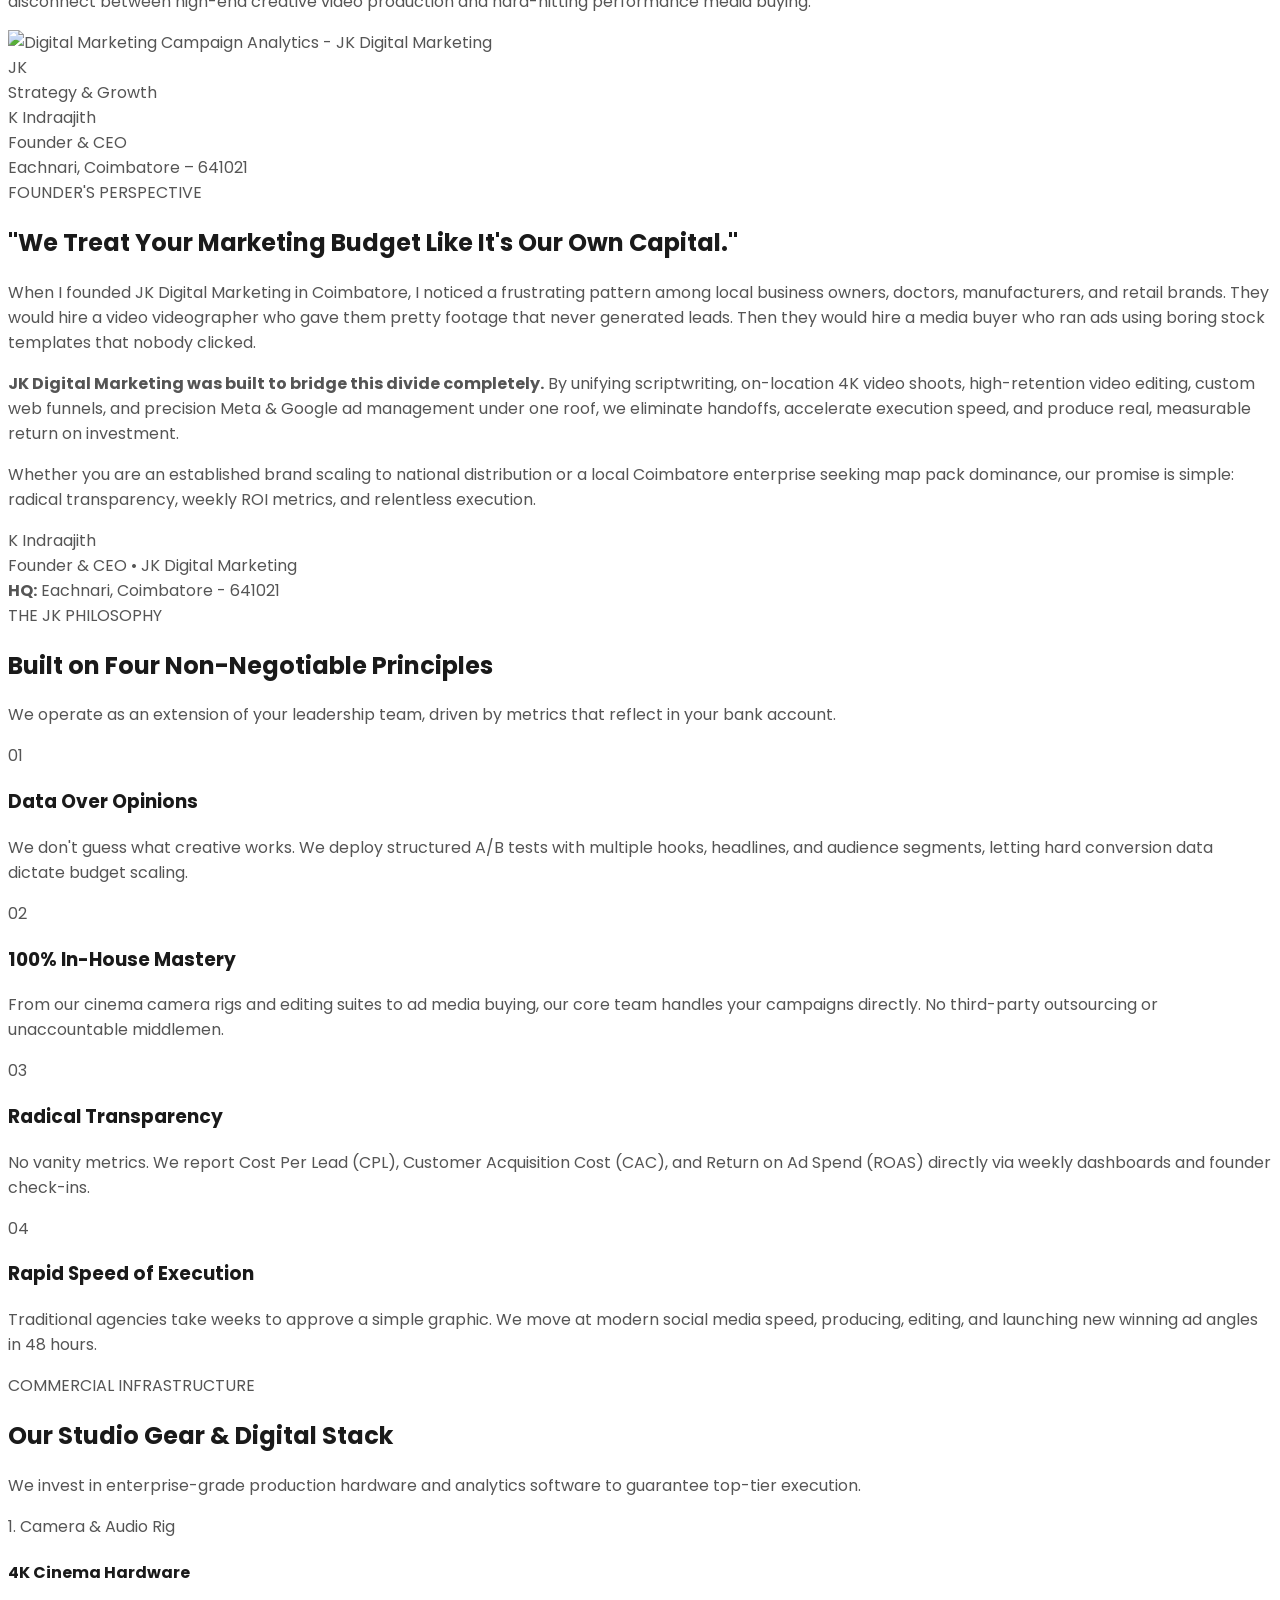
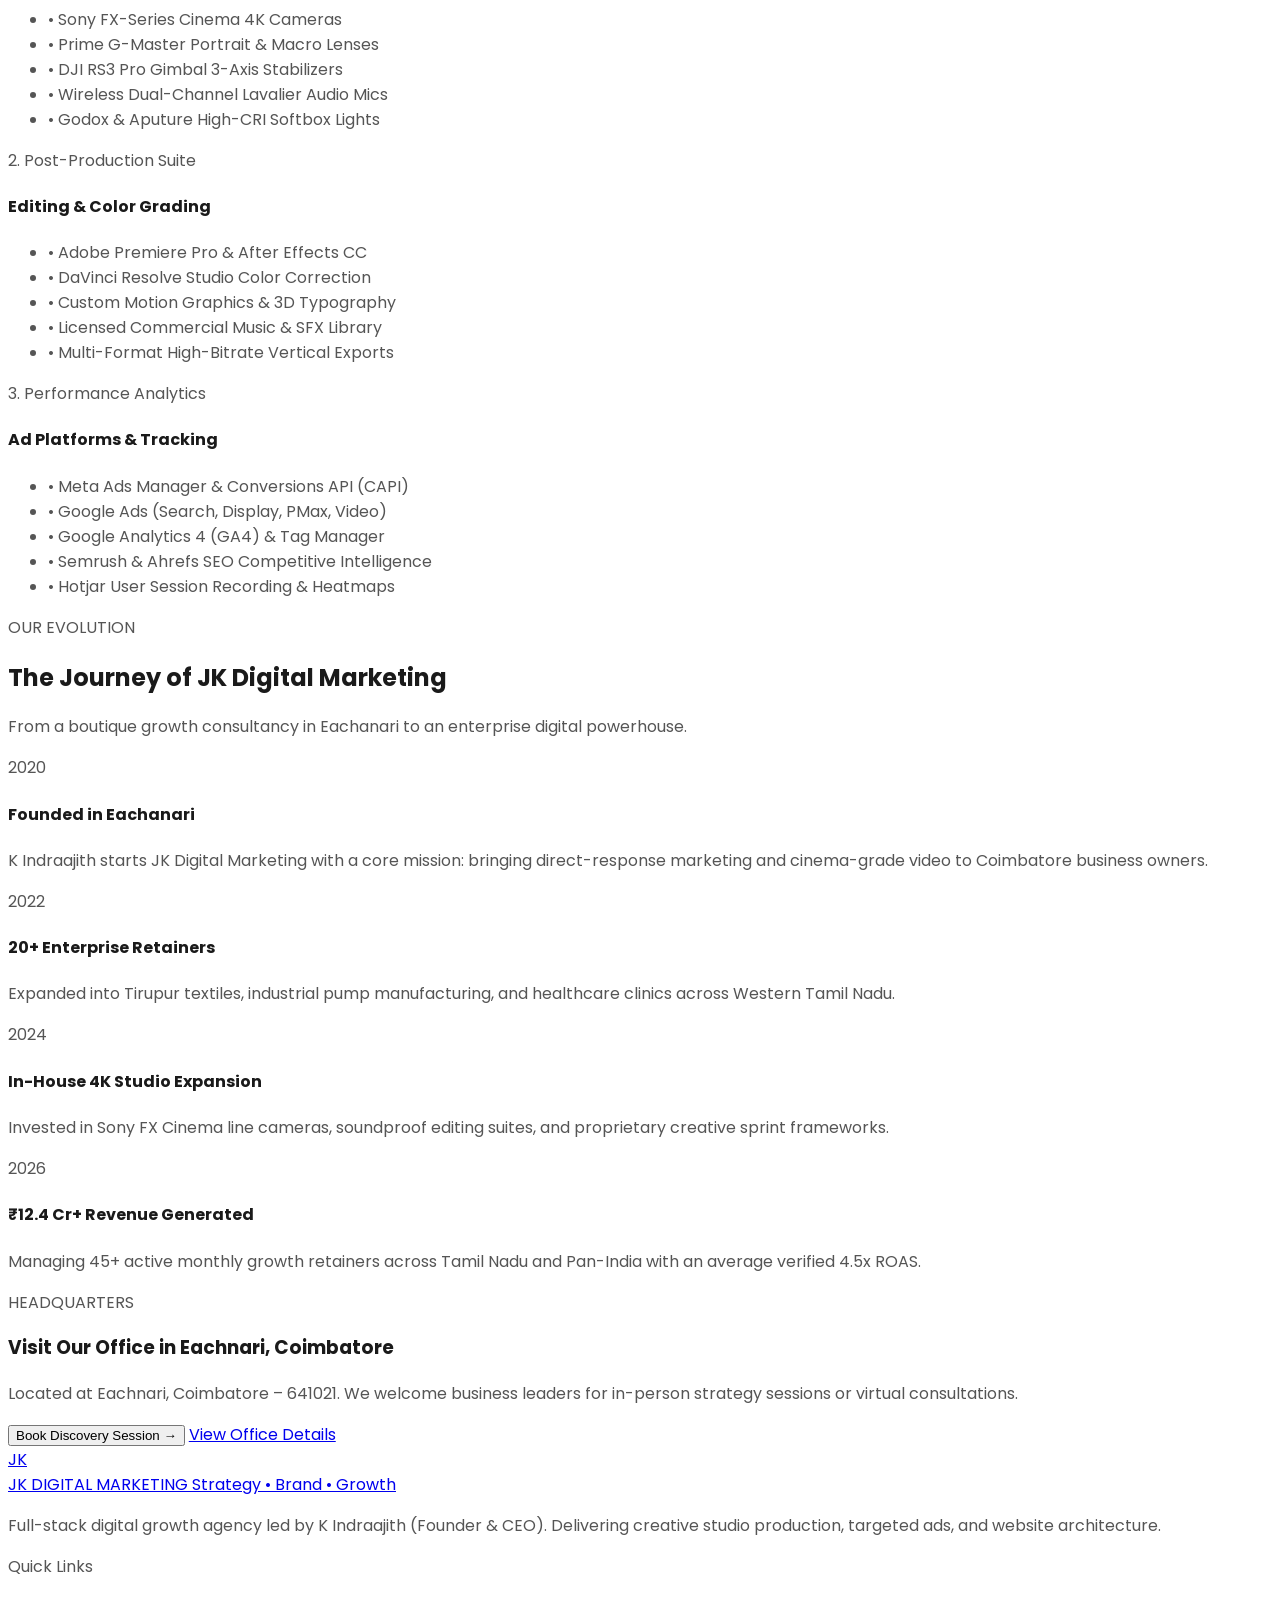
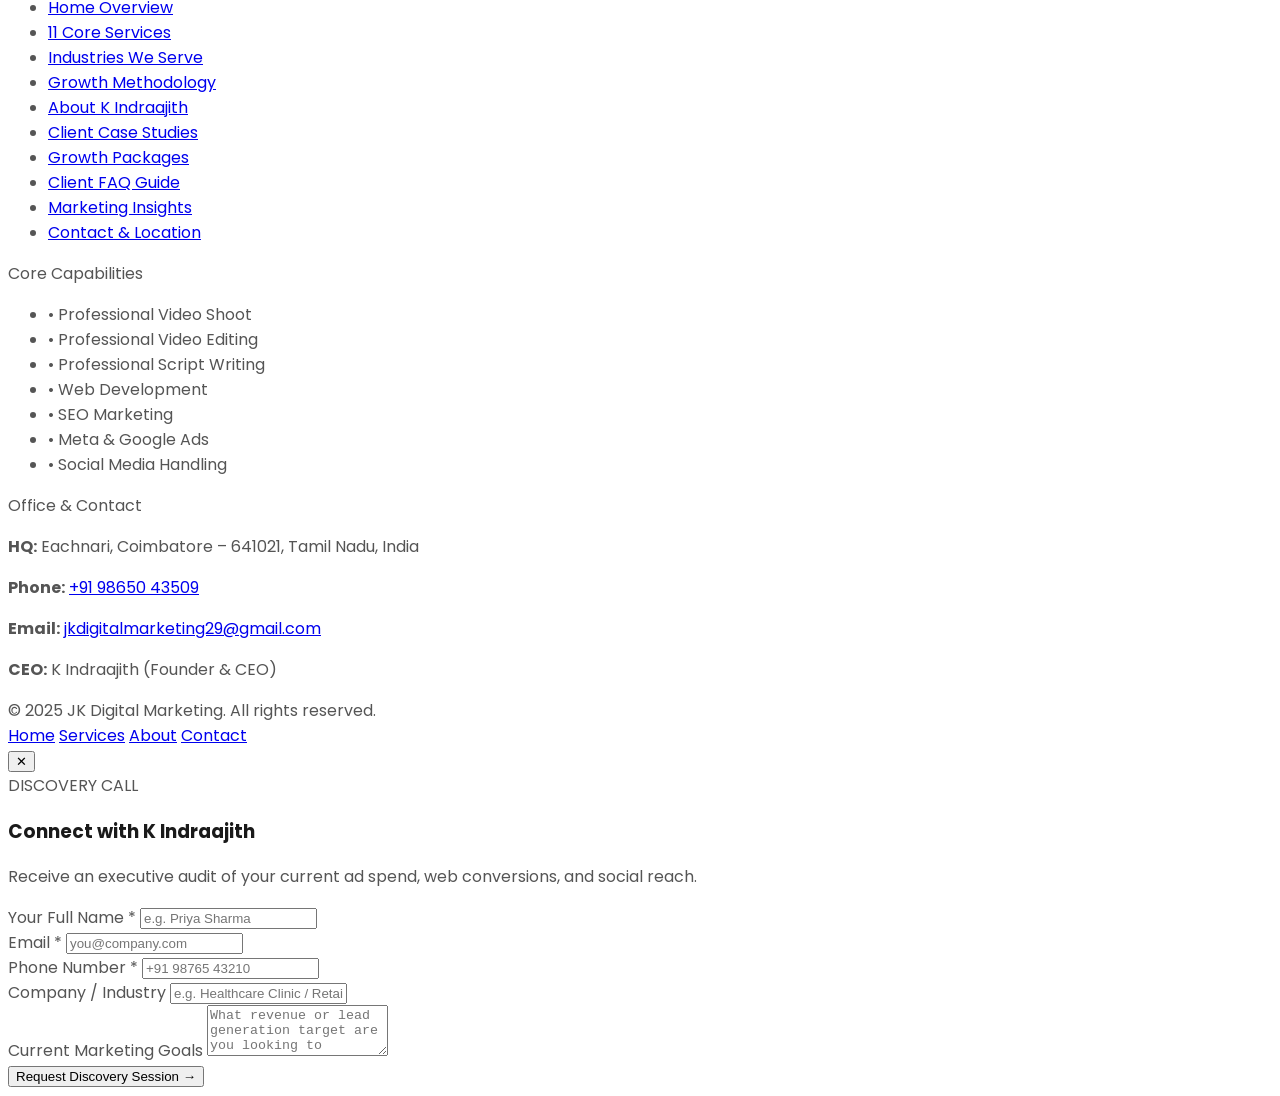
==== commit 287ccf8f: "Update official phone number and WhatsApp links to +91 98650 43509" ====
--- a/about.html
+++ b/about.html
@@ -1,16 +1,20 @@
-<!DOCTYPE html>
+﻿<!DOCTYPE html>
 <html lang="en" class="scroll-smooth">
 <head>
   <meta charset="UTF-8">
   <meta name="viewport" content="width=device-width, initial-scale=1.0">
   <title>About Us | JK Digital Marketing - Led by K Indraajith</title>
   <meta name="description" content="Discover the story of JK Digital Marketing, founded by K Indraajith in Eachnari, Coimbatore. Unifying cinematic video production with performance digital advertising.">
-  <link rel="icon" type="image/svg+xml" href="logo.svg">
+  <link rel="icon" type="image/svg+xml" href="favicon.svg">
+  <link rel="apple-touch-icon" href="favicon.svg">
   
   <!-- Google Fonts: Poppins -->
   <link rel="preconnect" href="https://fonts.googleapis.com">
   <link rel="preconnect" href="https://fonts.gstatic.com" crossorigin>
   <link href="https://fonts.googleapis.com/css2?family=Poppins:ital,wght@0,300;0,400;0,500;0,600;0,700;0,800;0,900;1,400;1,600&display=swap" rel="stylesheet">
+
+  <!-- Animations & Micro-Interactions System -->
+  <link rel="stylesheet" href="animations.css">
 
   <!-- Tailwind CSS CDN -->
   <script src="https://cdn.tailwindcss.com"></script>
@@ -441,7 +445,7 @@
           <div class="text-xs font-bold text-white uppercase tracking-wider">Office & Contact</div>
           <div class="text-xs text-slate-400 space-y-2">
             <p><strong>HQ:</strong> Eachnari, Coimbatore – 641021, Tamil Nadu, India</p>
-            <p><strong>Phone:</strong> <a href="tel:+919865013509" class="hover:text-white transition-colors">+91 98650 13509</a></p>
+            <p><strong>Phone:</strong> <a href="tel:+919865043509" class="hover:text-white transition-colors">+91 98650 43509</a></p>
             <p><strong>Email:</strong> <a href="mailto:jkdigitalmarketing29@gmail.com" class="hover:text-white transition-colors">jkdigitalmarketing29@gmail.com</a></p>
             <p><strong>CEO:</strong> K Indraajith (Founder & CEO)</p>
           </div>
@@ -520,5 +524,7 @@
       closeQuoteModal();
     }
   </script>
+  <!-- Animations Runtime -->
+  <script src="animations.js"></script>
 </body>
 </html>
--- a/animations.css
+++ b/animations.css
@@ -0,0 +1,190 @@
+/* ==========================================================================
+   JK DIGITAL MARKETING — MID-LEVEL ANIMATION SYSTEM
+   Engineered for smooth, high-retention micro-interactions without performance overhead
+   ========================================================================== */
+
+/* 1. TOP SCROLL PROGRESS BAR */
+#scrollProgressBar {
+  position: fixed;
+  top: 0;
+  left: 0;
+  height: 3px;
+  background: linear-gradient(90deg, #8B0F3A 0%, #BE123C 50%, #D4AF37 100%);
+  z-index: 99999;
+  width: 0%;
+  pointer-events: none;
+  transition: width 0.08s ease-out;
+  box-shadow: 0 0 10px rgba(190, 18, 60, 0.6);
+}
+
+/* 2. SCROLL-TRIGGERED REVEALS */
+.reveal,
+.reveal-left,
+.reveal-right,
+.reveal-scale {
+  opacity: 0;
+  will-change: transform, opacity;
+  transition: opacity 0.75s cubic-bezier(0.16, 1, 0.3, 1), transform 0.75s cubic-bezier(0.16, 1, 0.3, 1);
+}
+
+.reveal {
+  transform: translateY(32px);
+}
+
+.reveal-left {
+  transform: translateX(-36px);
+}
+
+.reveal-right {
+  transform: translateX(36px);
+}
+
+.reveal-scale {
+  transform: scale(0.93);
+}
+
+/* Active reveal states when entered into viewport */
+.reveal.active,
+.reveal-left.active,
+.reveal-right.active {
+  opacity: 1;
+  transform: translate(0, 0);
+}
+
+.reveal-scale.active {
+  opacity: 1;
+  transform: scale(1);
+}
+
+/* Stagger transition delay helpers */
+.delay-1 { transition-delay: 0.08s; }
+.delay-2 { transition-delay: 0.16s; }
+.delay-3 { transition-delay: 0.24s; }
+.delay-4 { transition-delay: 0.32s; }
+.delay-5 { transition-delay: 0.40s; }
+.delay-6 { transition-delay: 0.48s; }
+
+/* 3. AMBIENT FLOATING & PULSE ANIMATIONS */
+@keyframes floatSubtle {
+  0%, 100% { transform: translateY(0px); }
+  50% { transform: translateY(-8px); }
+}
+
+@keyframes floatGentle {
+  0%, 100% { transform: translateY(0px) rotate(0deg); }
+  50% { transform: translateY(-10px) rotate(1.5deg); }
+}
+
+@keyframes pulseGlow {
+  0%, 100% { box-shadow: 0 0 0 0 rgba(139, 15, 58, 0.4); }
+  50% { box-shadow: 0 0 0 10px rgba(139, 15, 58, 0); }
+}
+
+.animate-float-subtle { animation: floatSubtle 4.5s ease-in-out infinite; }
+.animate-float-gentle { animation: floatGentle 5.5s ease-in-out infinite; }
+.animate-pulse-glow { animation: pulseGlow 2.5s infinite; }
+
+/* 4. BUTTON SHIMMER & CARD HOVER LIFT */
+.btn-shimmer {
+  position: relative;
+  overflow: hidden;
+  transition: all 0.3s cubic-bezier(0.16, 1, 0.3, 1);
+}
+
+.btn-shimmer::after {
+  content: '';
+  position: absolute;
+  top: -50%;
+  left: -60%;
+  width: 40%;
+  height: 200%;
+  background: linear-gradient(
+    60deg,
+    rgba(255, 255, 255, 0) 0%,
+    rgba(255, 255, 255, 0.3) 50%,
+    rgba(255, 255, 255, 0) 100%
+  );
+  transform: rotate(25deg);
+  pointer-events: none;
+  transition: all 0.75s ease;
+}
+
+.btn-shimmer:hover::after {
+  left: 140%;
+}
+
+.card-hover-fx {
+  transition: transform 0.35s cubic-bezier(0.16, 1, 0.3, 1), box-shadow 0.35s cubic-bezier(0.16, 1, 0.3, 1), border-color 0.35s ease;
+}
+
+.card-hover-fx:hover {
+  transform: translateY(-6px);
+  box-shadow: 0 20px 35px -8px rgba(139, 15, 58, 0.12), 0 8px 16px -4px rgba(26, 26, 26, 0.04);
+}
+
+/* 5. IMAGE HOVER SMOOTH ZOOM */
+.img-zoom-wrap {
+  overflow: hidden;
+}
+
+.img-zoom-wrap img {
+  transition: transform 0.6s cubic-bezier(0.16, 1, 0.3, 1);
+}
+
+.img-zoom-wrap:hover img {
+  transform: scale(1.05);
+}
+
+/* 6. FAQ ACCORDION TRANSITIONS */
+.faq-answer {
+  max-height: 0;
+  overflow: hidden;
+  transition: max-height 0.4s cubic-bezier(0.16, 1, 0.3, 1), opacity 0.3s ease, margin 0.3s ease;
+  opacity: 0;
+}
+
+.faq-item.open .faq-answer {
+  max-height: 500px;
+  opacity: 1;
+  margin-top: 0.75rem;
+}
+
+.faq-icon {
+  transition: transform 0.35s cubic-bezier(0.16, 1, 0.3, 1), color 0.2s ease;
+}
+
+.faq-item.open .faq-icon {
+  transform: rotate(45deg);
+}
+
+/* 7. FLOATING BACK TO TOP BUTTON */
+#backToTopBtn {
+  position: fixed;
+  bottom: 24px;
+  right: 24px;
+  width: 44px;
+  height: 44px;
+  border-radius: 9999px;
+  background-color: #8B0F3A;
+  color: #FFFFFF;
+  display: flex;
+  align-items: center;
+  justify-content: center;
+  box-shadow: 0 8px 24px -4px rgba(139, 15, 58, 0.4);
+  opacity: 0;
+  pointer-events: none;
+  transform: translateY(16px);
+  transition: opacity 0.3s ease, transform 0.3s ease, background-color 0.2s ease;
+  z-index: 40;
+}
+
+#backToTopBtn.visible {
+  opacity: 1;
+  pointer-events: auto;
+  transform: translateY(0);
+}
+
+#backToTopBtn:hover {
+  background-color: #6E0A2D;
+  transform: translateY(-3px);
+}
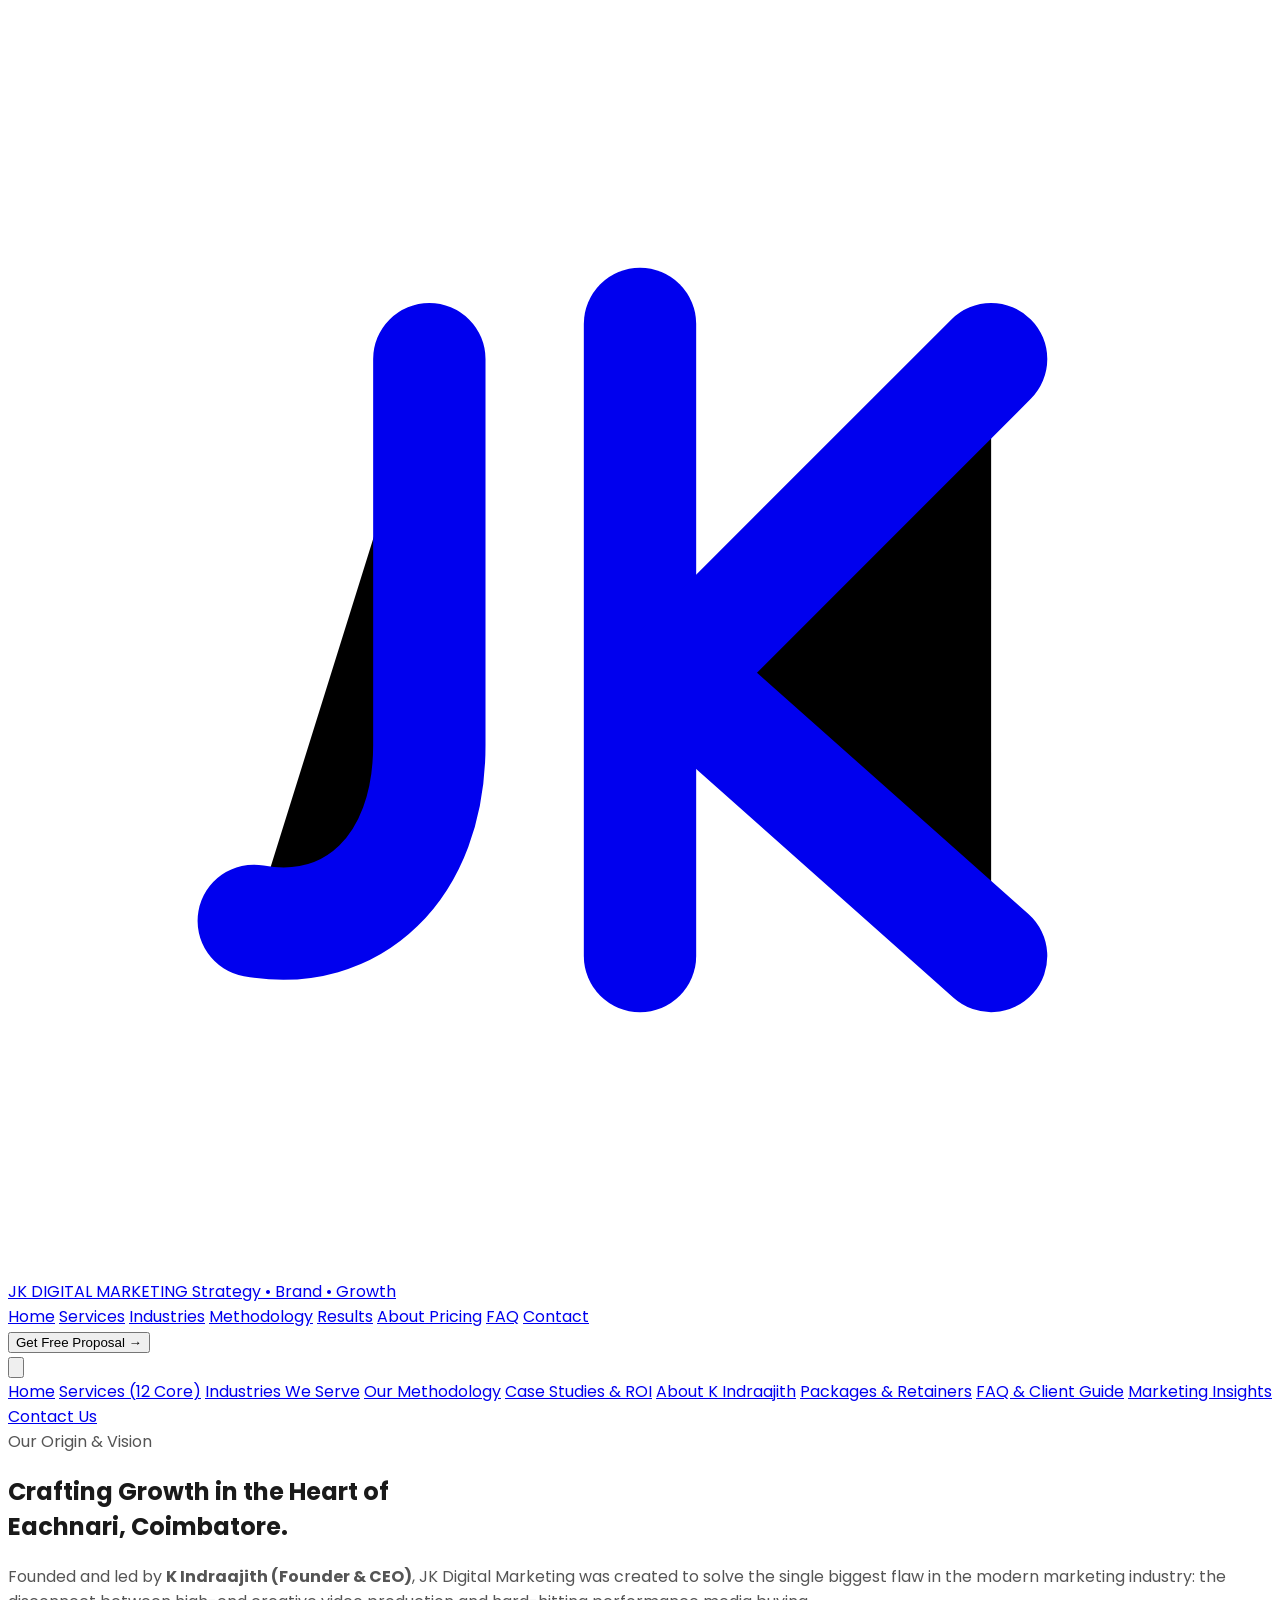
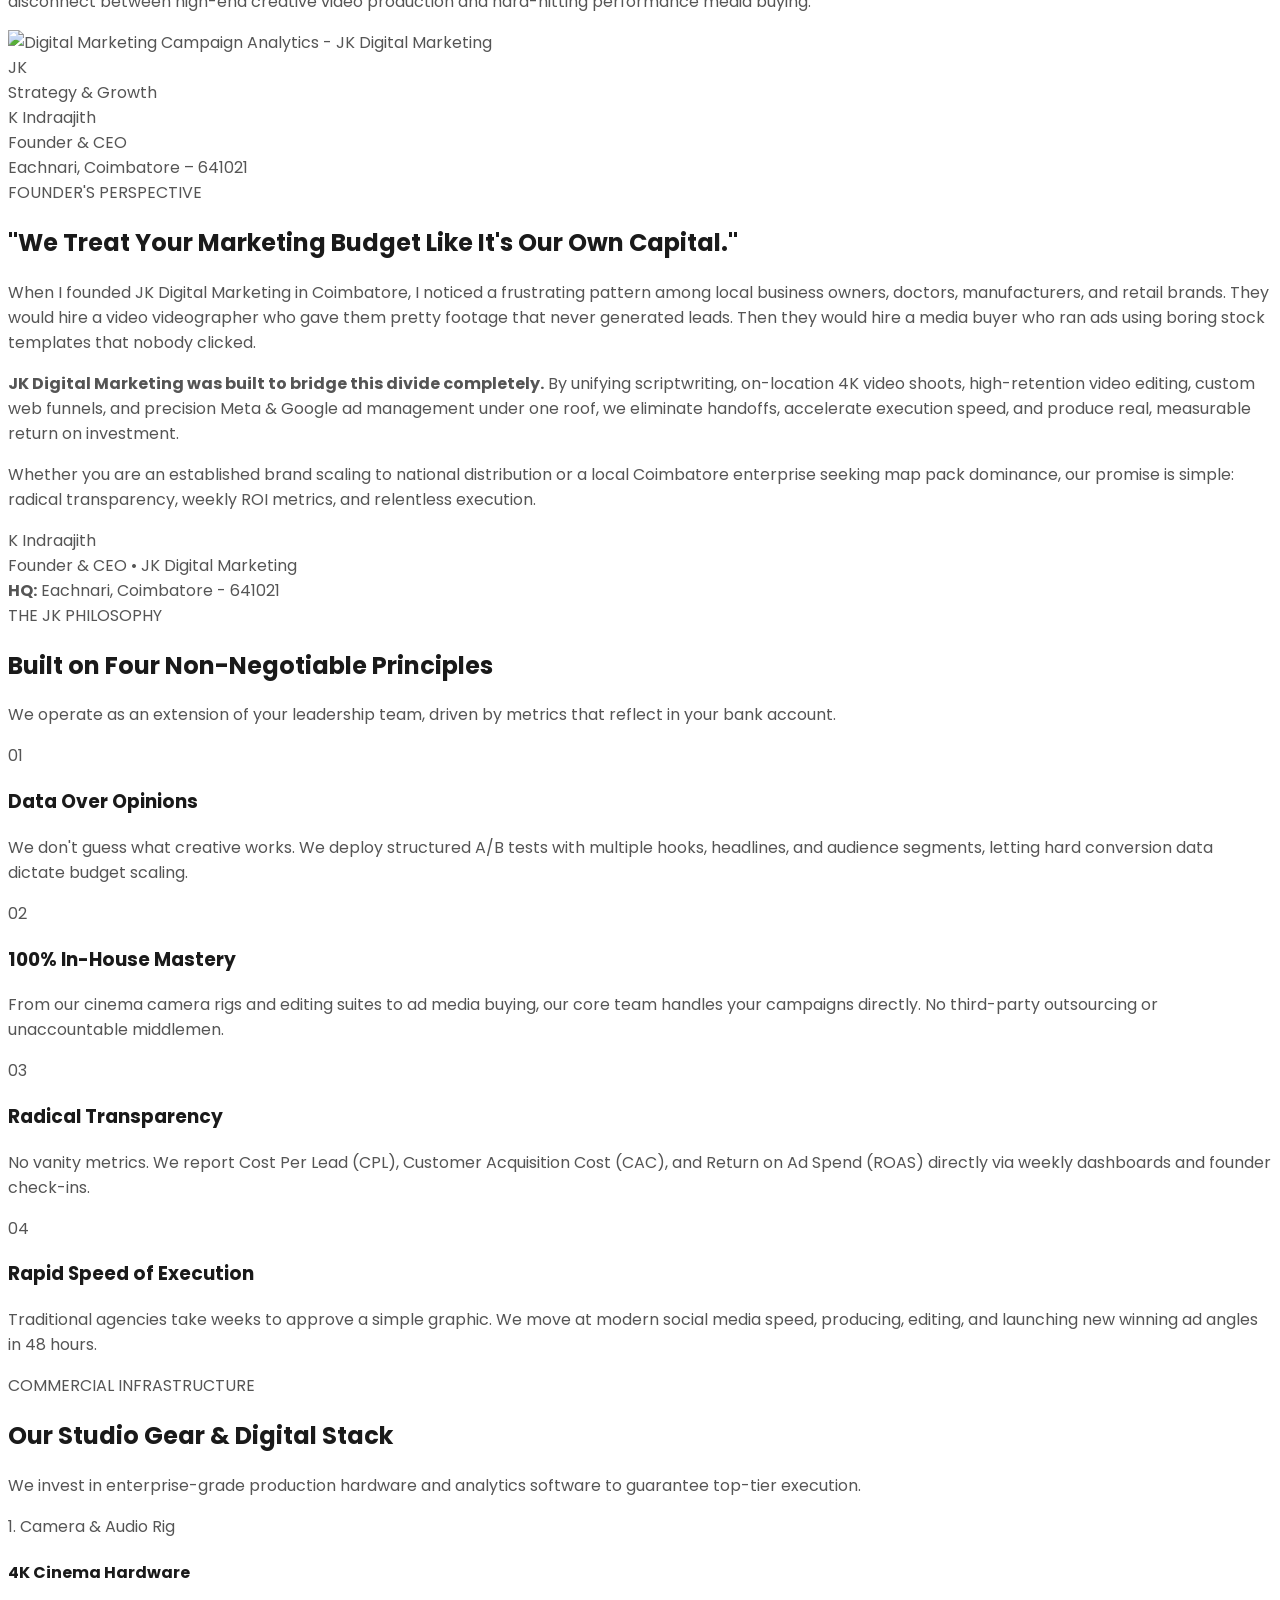
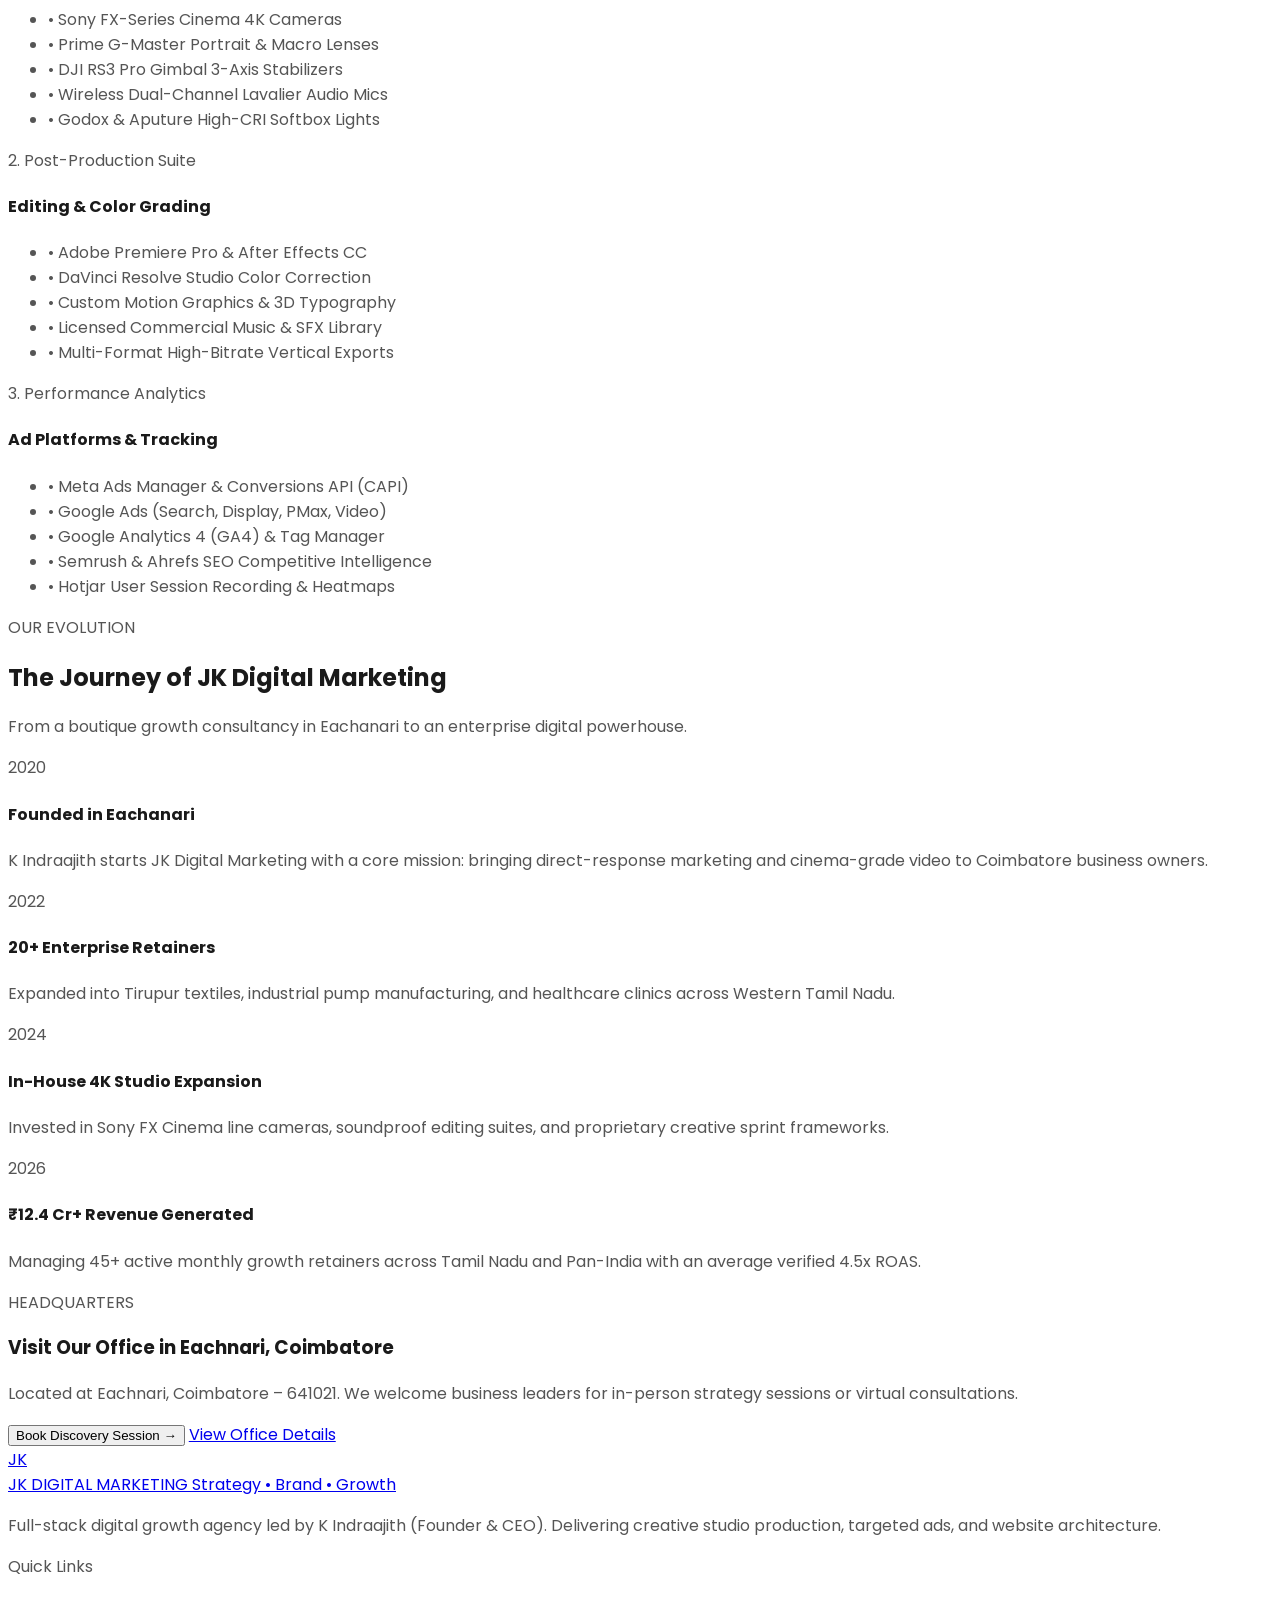
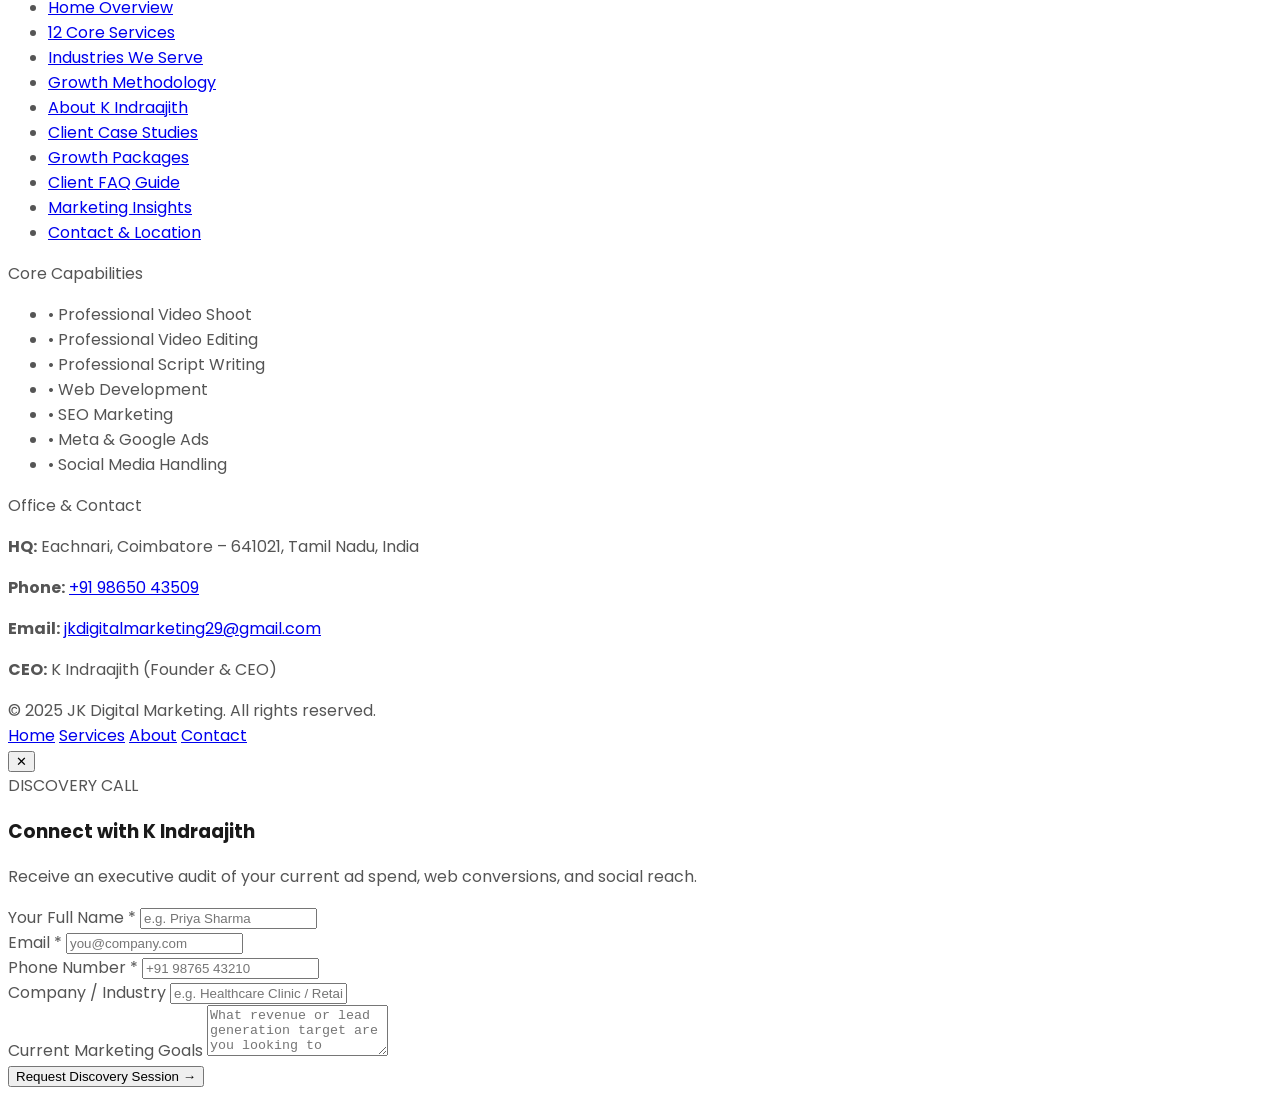
==== commit f295edb3: "Add FM Marketing and SkyFM Live broadcast service across website" ====
--- a/about.html
+++ b/about.html
@@ -134,7 +134,7 @@
     <!-- Mobile Menu -->
     <div id="mobileMenu" class="hidden lg:hidden bg-white border-b border-blush-accent px-6 py-5 shadow-lg space-y-2.5 text-sm">
       <a href="index.html" class="block font-medium text-charcoal hover:text-crimson py-1">Home</a>
-      <a href="services.html" class="block font-medium text-charcoal hover:text-crimson py-1">Services (11 Core)</a>
+      <a href="services.html" class="block font-medium text-charcoal hover:text-crimson py-1">Services (12 Core)</a>
       <a href="industries.html" class="block font-medium text-charcoal hover:text-crimson py-1">Industries We Serve</a>
       <a href="process.html" class="block font-medium text-charcoal hover:text-crimson py-1">Our Methodology</a>
       <a href="case-studies.html" class="block font-medium text-charcoal hover:text-crimson py-1">Case Studies & ROI</a>
@@ -416,7 +416,7 @@
           <div class="text-xs font-bold text-white uppercase tracking-wider">Quick Links</div>
           <ul class="text-xs text-slate-400 space-y-2">
             <li><a href="index.html" class="hover:text-white transition-colors">Home Overview</a></li>
-            <li><a href="services.html" class="hover:text-white transition-colors">11 Core Services</a></li>
+            <li><a href="services.html" class="hover:text-white transition-colors">12 Core Services</a></li>
             <li><a href="industries.html" class="hover:text-white transition-colors">Industries We Serve</a></li>
             <li><a href="process.html" class="hover:text-white transition-colors">Growth Methodology</a></li>
             <li><a href="about.html" class="text-crimson-light font-semibold hover:text-white transition-colors">About K Indraajith</a></li>
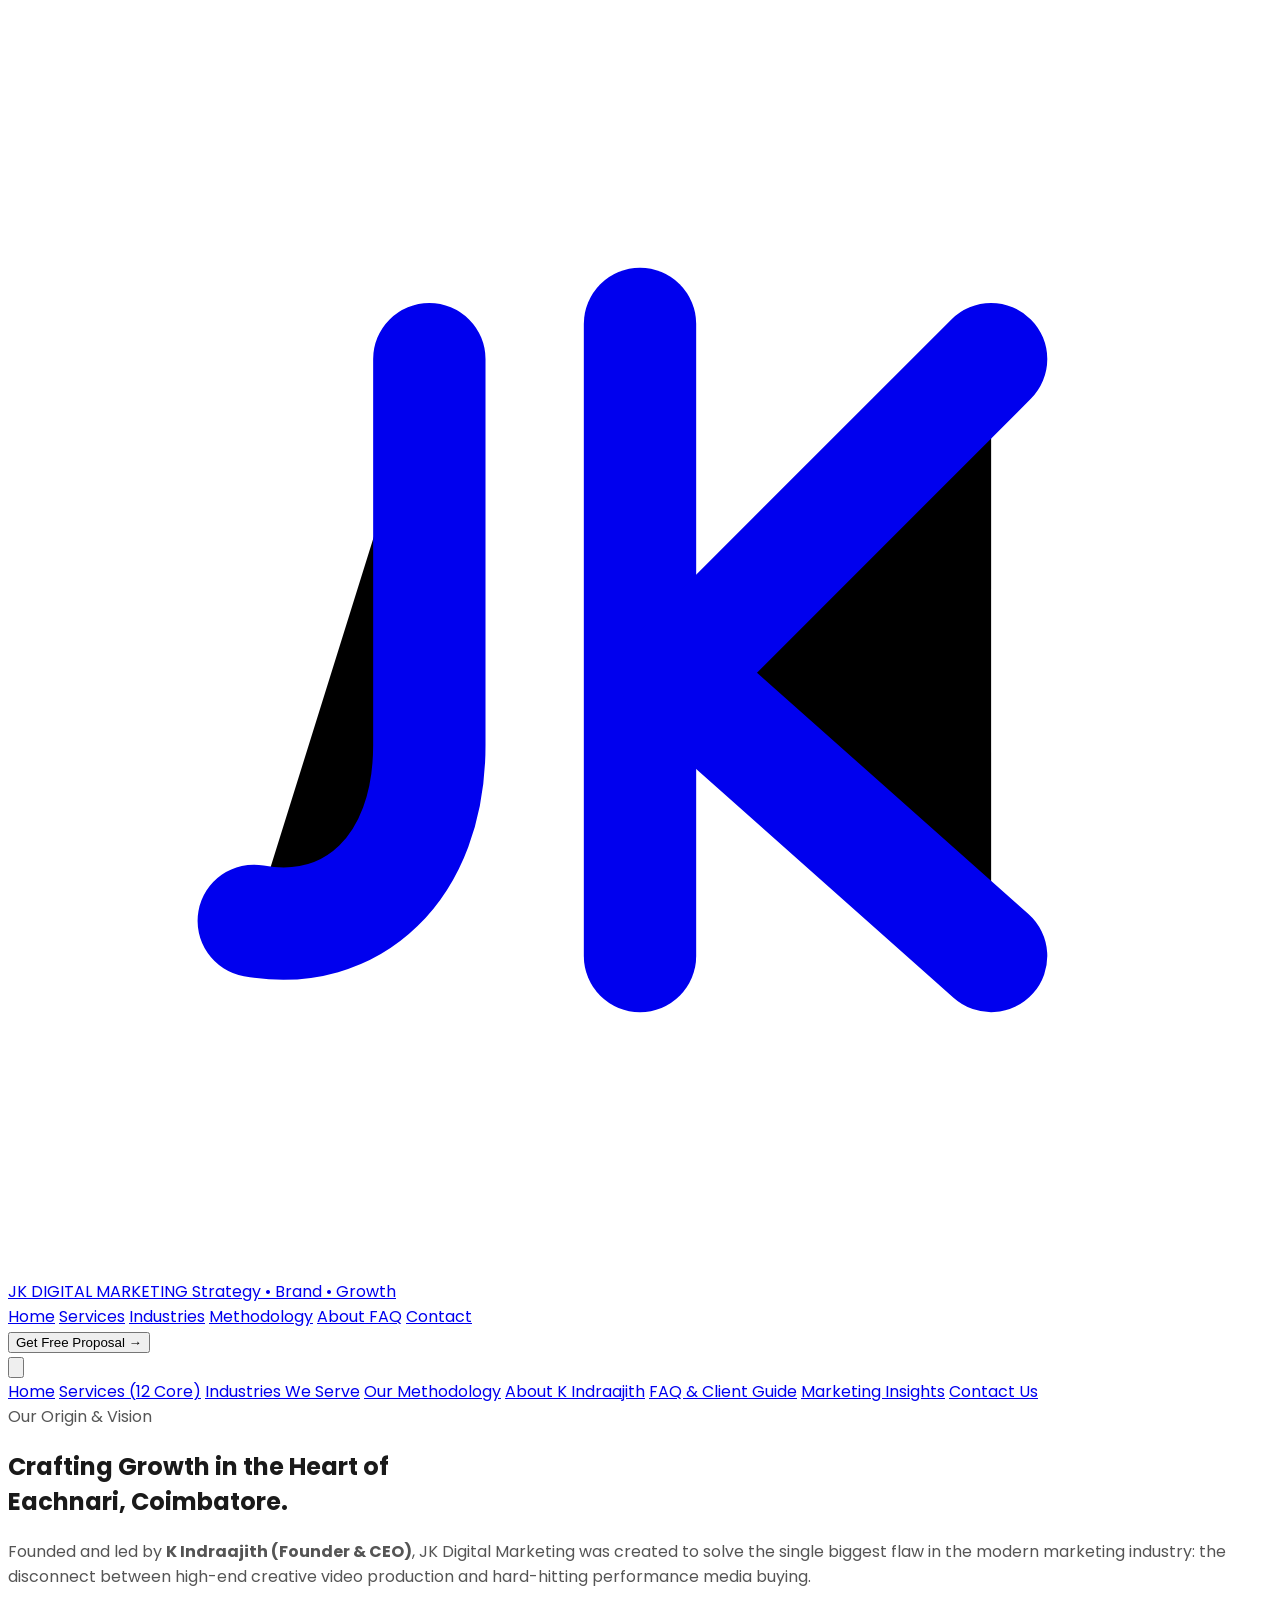
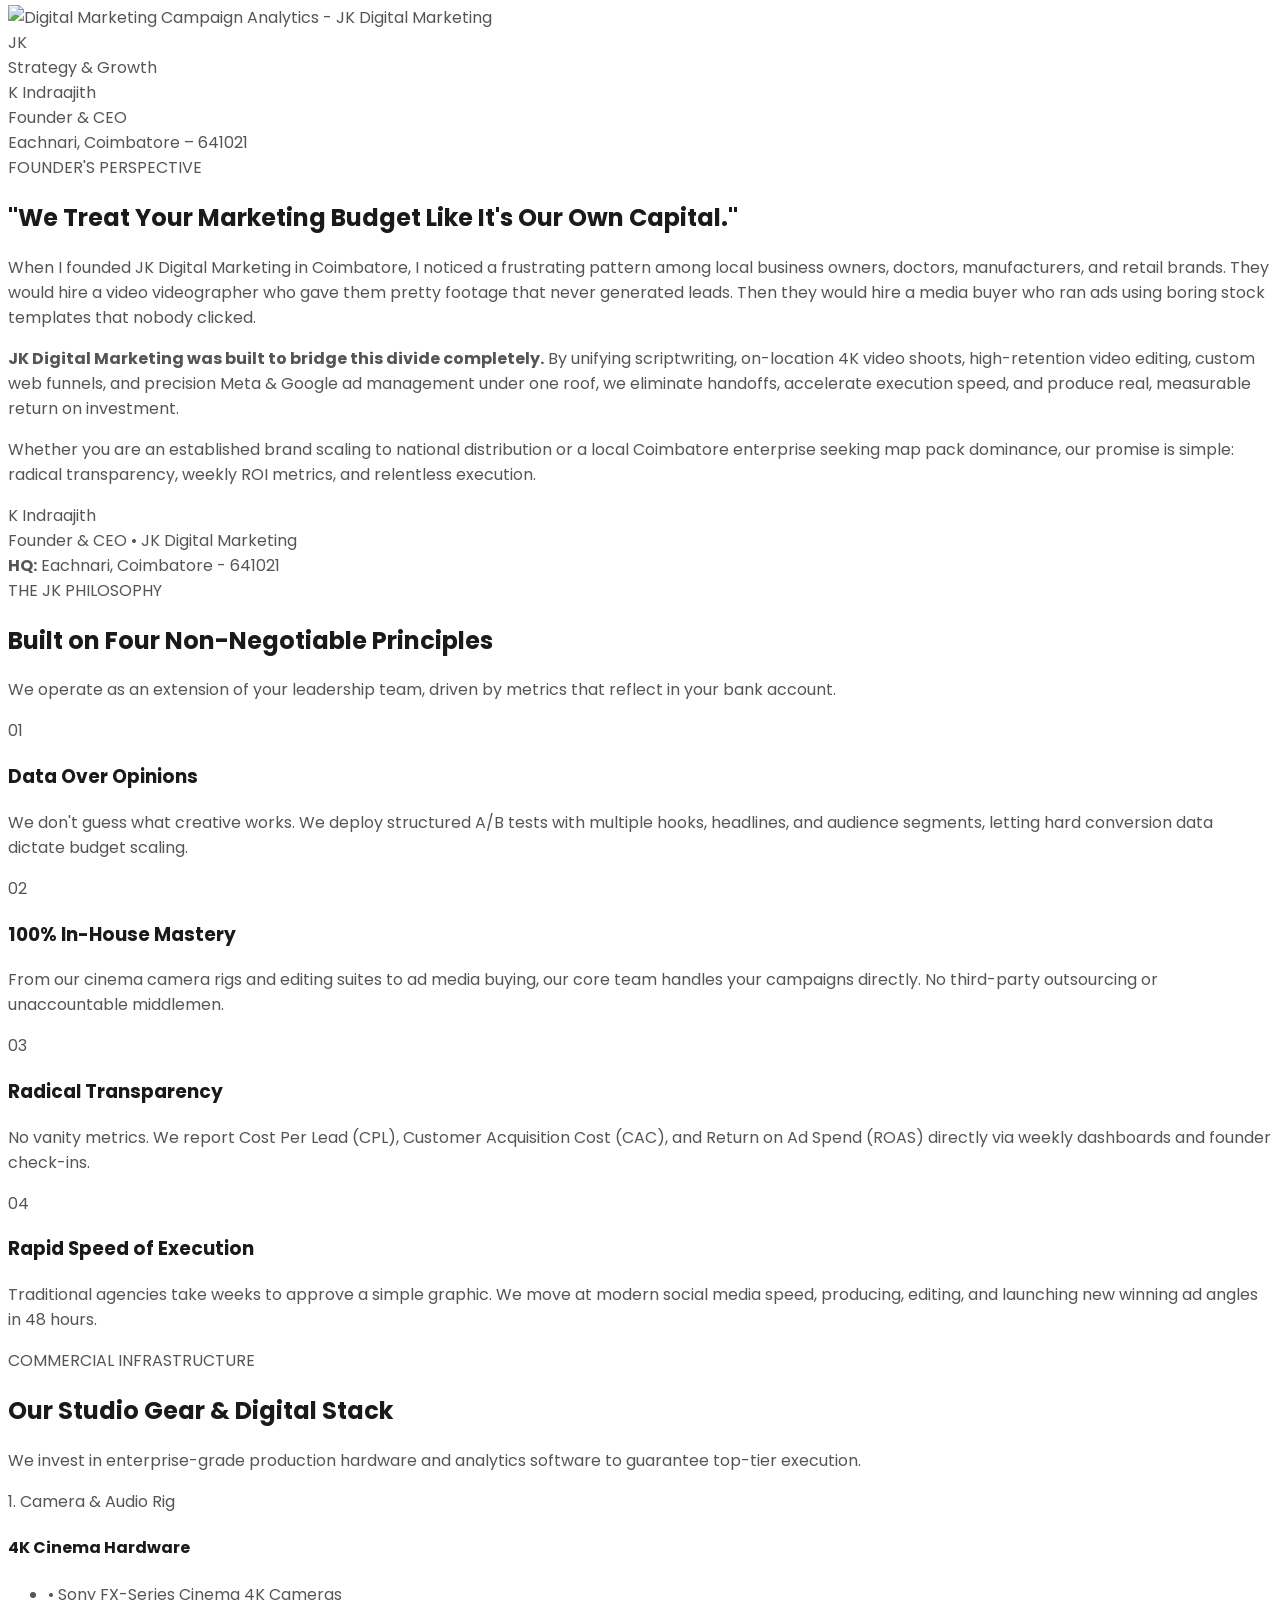
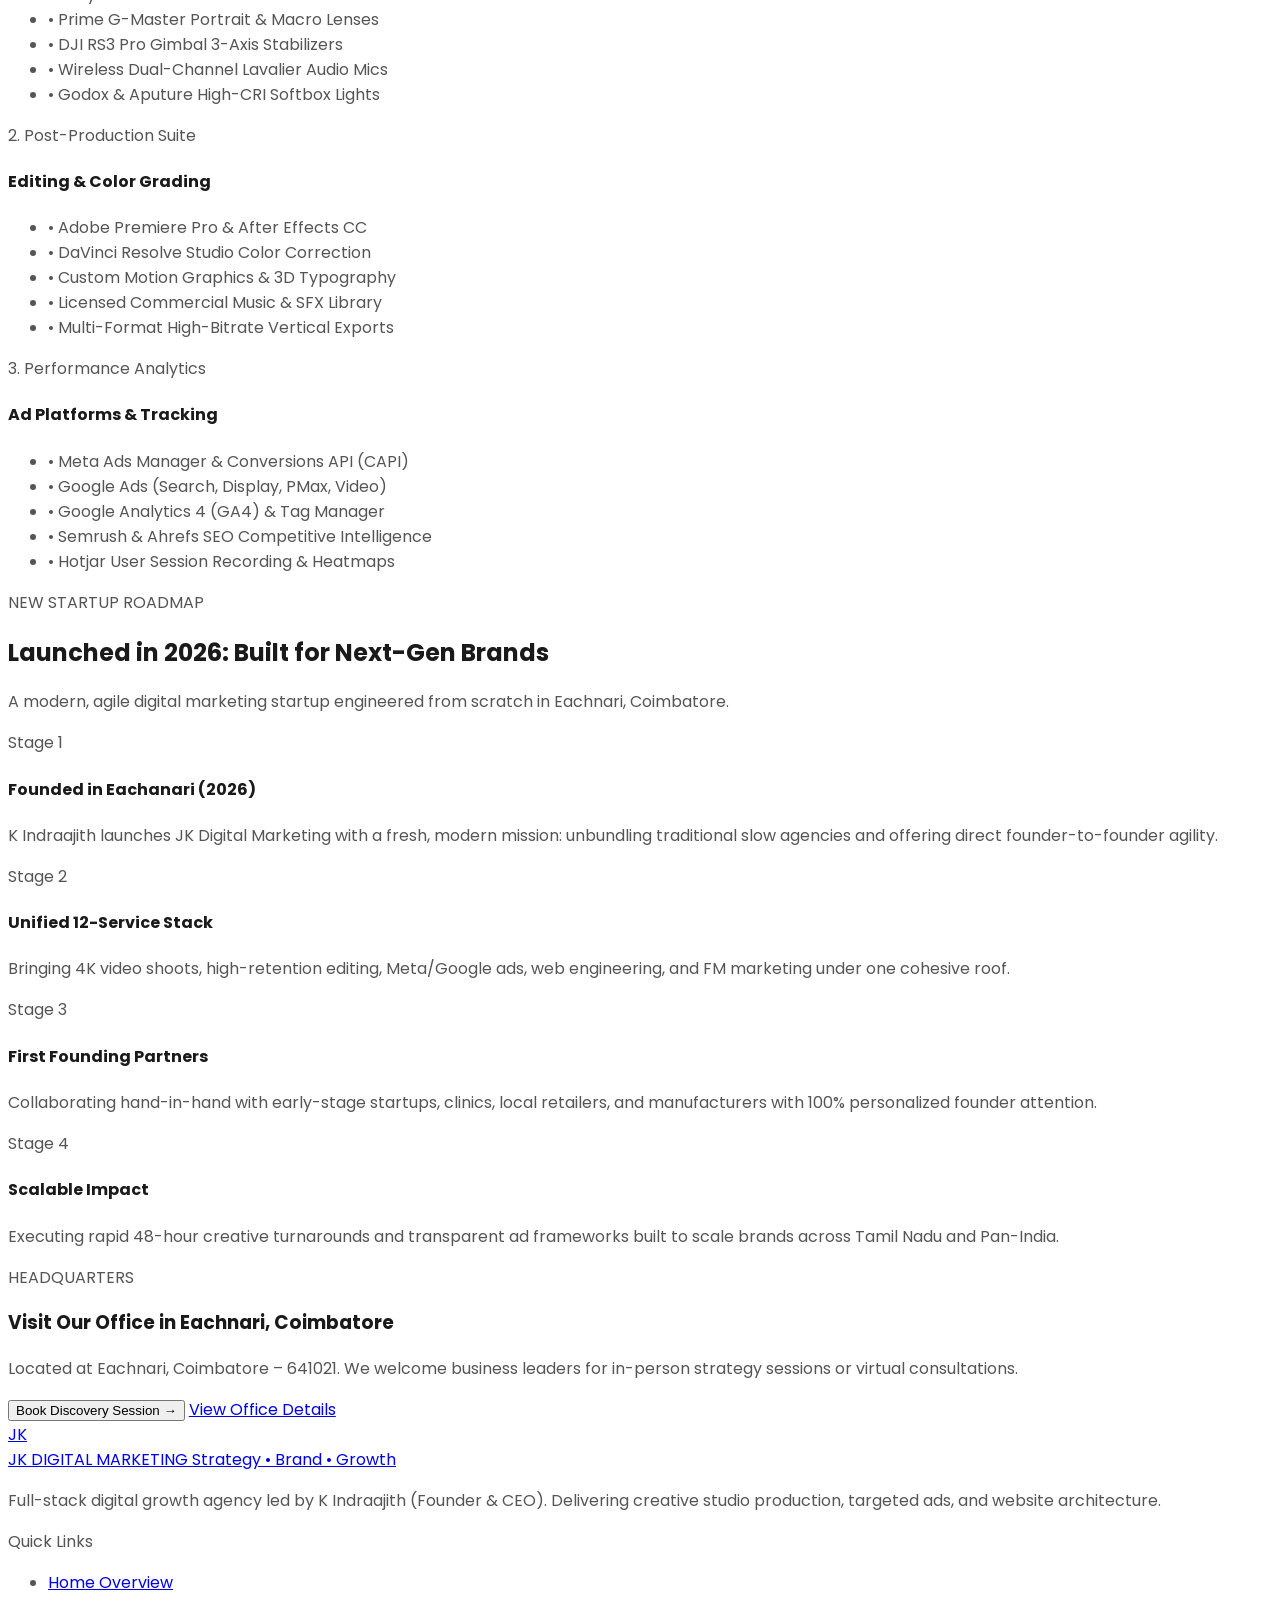
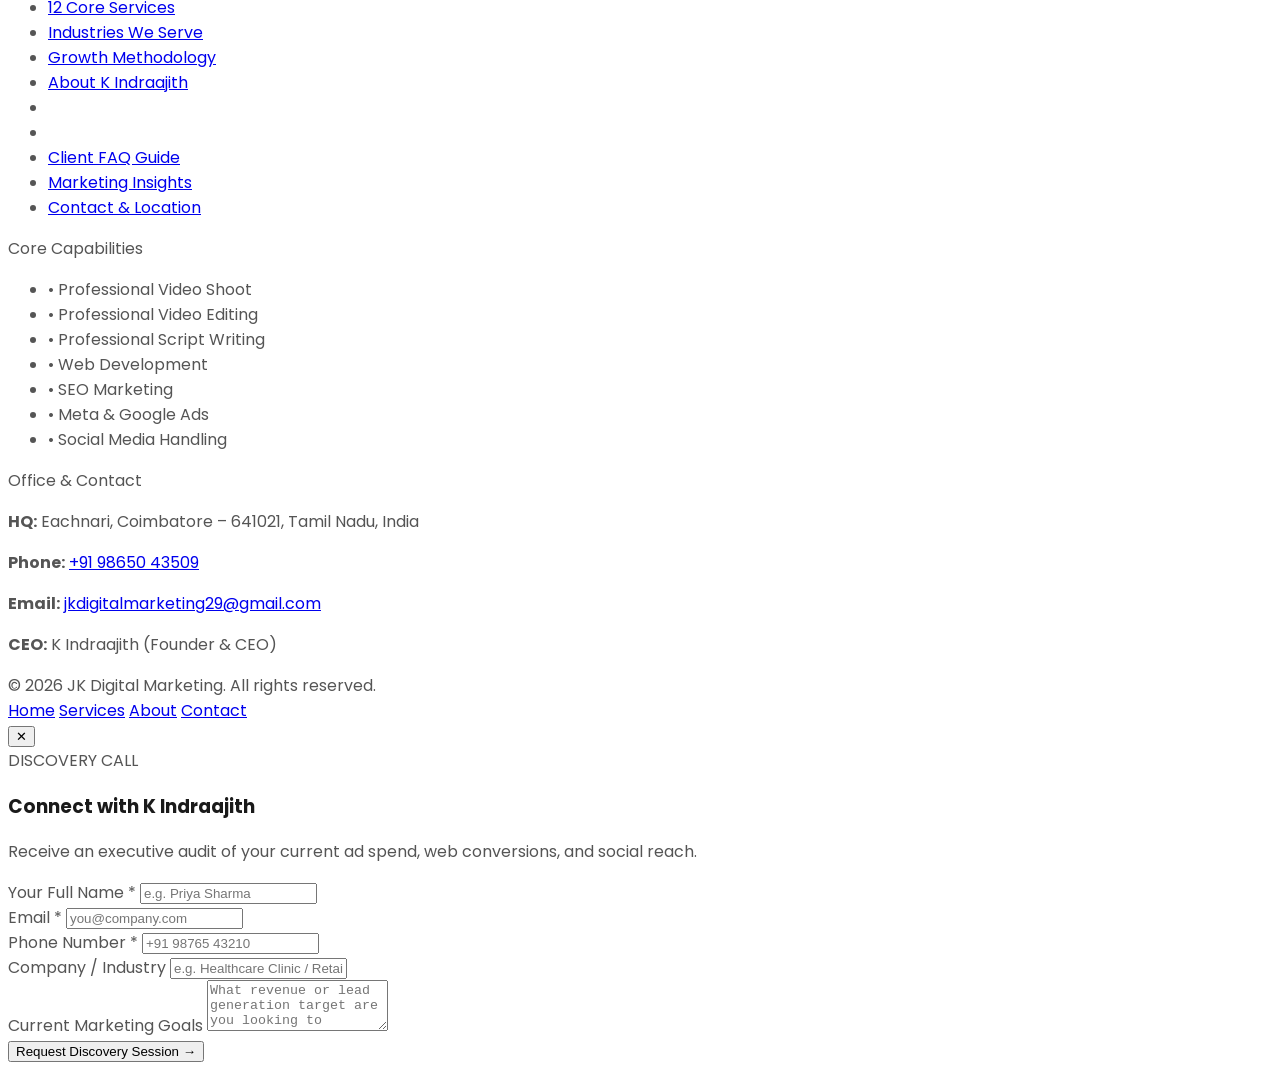
==== commit 81972b1b: "Position agency as 2026 startup: remove past client stats, ratings, case studies, and pricing packag" ====
--- a/about.html
+++ b/about.html
@@ -105,12 +105,10 @@
         <a href="services.html" class="py-1 hover:text-crimson transition-colors">Services</a>
         <a href="industries.html" class="py-1 hover:text-crimson transition-colors">Industries</a>
         <a href="process.html" class="py-1 hover:text-crimson transition-colors">Methodology</a>
-        <a href="case-studies.html" class="py-1 hover:text-crimson transition-colors">Results</a>
         <a href="about.html" class="relative py-1 font-semibold text-crimson">
           About
           <span class="absolute bottom-0 left-0 w-full h-[2.5px] bg-crimson rounded-full"></span>
         </a>
-        <a href="pricing.html" class="py-1 hover:text-crimson transition-colors">Pricing</a>
         <a href="faq.html" class="py-1 hover:text-crimson transition-colors">FAQ</a>
         <a href="contact.html" class="py-1 hover:text-crimson transition-colors">Contact</a>
       </nav>
@@ -137,10 +135,8 @@
       <a href="services.html" class="block font-medium text-charcoal hover:text-crimson py-1">Services (12 Core)</a>
       <a href="industries.html" class="block font-medium text-charcoal hover:text-crimson py-1">Industries We Serve</a>
       <a href="process.html" class="block font-medium text-charcoal hover:text-crimson py-1">Our Methodology</a>
-      <a href="case-studies.html" class="block font-medium text-charcoal hover:text-crimson py-1">Case Studies & ROI</a>
-      <a href="about.html" class="block font-semibold text-crimson py-1">About K Indraajith</a>
-      <a href="pricing.html" class="block font-medium text-charcoal hover:text-crimson py-1">Packages & Retainers</a>
-      <a href="faq.html" class="block font-medium text-charcoal hover:text-crimson py-1">FAQ & Client Guide</a>
+        <a href="about.html" class="block font-semibold text-crimson py-1">About K Indraajith</a>
+        <a href="faq.html" class="block font-medium text-charcoal hover:text-crimson py-1">FAQ & Client Guide</a>
       <a href="blog.html" class="block font-medium text-charcoal hover:text-crimson py-1">Marketing Insights</a>
       <a href="contact.html" class="block font-medium text-charcoal hover:text-crimson py-1">Contact Us</a>
     </div>
@@ -333,37 +329,37 @@
     </div>
   </section>
 
-  <!-- ==================== COMPANY MILESTONES ==================== -->
+  <!-- ==================== STARTUP VISION & ROADMAP ==================== -->
   <section class="py-16 bg-white">
     <div class="max-w-[1240px] mx-auto px-4 sm:px-6 lg:px-8 space-y-12">
       <div class="text-center max-w-2xl mx-auto space-y-2">
-        <span class="text-xs font-extrabold uppercase tracking-widest text-crimson">OUR EVOLUTION</span>
+        <span class="text-xs font-extrabold uppercase tracking-widest text-crimson">NEW STARTUP ROADMAP</span>
         <h2 class="text-2xl sm:text-3xl font-extrabold text-charcoal">
-          The Journey of JK Digital Marketing
+          Launched in 2026: Built for Next-Gen Brands
         </h2>
-        <p class="text-xs sm:text-sm text-body">From a boutique growth consultancy in Eachanari to an enterprise digital powerhouse.</p>
+        <p class="text-xs sm:text-sm text-body">A modern, agile digital marketing startup engineered from scratch in Eachnari, Coimbatore.</p>
       </div>
 
       <div class="grid grid-cols-1 md:grid-cols-4 gap-6">
         <div class="p-6 rounded-2xl bg-blush/40 border border-blush-accent space-y-2">
-          <div class="text-2xl font-black text-crimson">2020</div>
-          <h4 class="font-bold text-sm text-charcoal">Founded in Eachanari</h4>
-          <p class="text-xs text-body leading-relaxed">K Indraajith starts JK Digital Marketing with a core mission: bringing direct-response marketing and cinema-grade video to Coimbatore business owners.</p>
+          <div class="text-2xl font-black text-crimson">Stage 1</div>
+          <h4 class="font-bold text-sm text-charcoal">Founded in Eachanari (2026)</h4>
+          <p class="text-xs text-body leading-relaxed">K Indraajith launches JK Digital Marketing with a fresh, modern mission: unbundling traditional slow agencies and offering direct founder-to-founder agility.</p>
         </div>
         <div class="p-6 rounded-2xl bg-blush/40 border border-blush-accent space-y-2">
-          <div class="text-2xl font-black text-crimson">2022</div>
-          <h4 class="font-bold text-sm text-charcoal">20+ Enterprise Retainers</h4>
-          <p class="text-xs text-body leading-relaxed">Expanded into Tirupur textiles, industrial pump manufacturing, and healthcare clinics across Western Tamil Nadu.</p>
+          <div class="text-2xl font-black text-crimson">Stage 2</div>
+          <h4 class="font-bold text-sm text-charcoal">Unified 12-Service Stack</h4>
+          <p class="text-xs text-body leading-relaxed">Bringing 4K video shoots, high-retention editing, Meta/Google ads, web engineering, and FM marketing under one cohesive roof.</p>
         </div>
         <div class="p-6 rounded-2xl bg-blush/40 border border-blush-accent space-y-2">
-          <div class="text-2xl font-black text-crimson">2024</div>
-          <h4 class="font-bold text-sm text-charcoal">In-House 4K Studio Expansion</h4>
-          <p class="text-xs text-body leading-relaxed">Invested in Sony FX Cinema line cameras, soundproof editing suites, and proprietary creative sprint frameworks.</p>
+          <div class="text-2xl font-black text-crimson">Stage 3</div>
+          <h4 class="font-bold text-sm text-charcoal">First Founding Partners</h4>
+          <p class="text-xs text-body leading-relaxed">Collaborating hand-in-hand with early-stage startups, clinics, local retailers, and manufacturers with 100% personalized founder attention.</p>
         </div>
         <div class="p-6 rounded-2xl bg-blush/40 border border-blush-accent space-y-2">
-          <div class="text-2xl font-black text-crimson">2026</div>
-          <h4 class="font-bold text-sm text-charcoal">₹12.4 Cr+ Revenue Generated</h4>
-          <p class="text-xs text-body leading-relaxed">Managing 45+ active monthly growth retainers across Tamil Nadu and Pan-India with an average verified 4.5x ROAS.</p>
+          <div class="text-2xl font-black text-crimson">Stage 4</div>
+          <h4 class="font-bold text-sm text-charcoal">Scalable Impact</h4>
+          <p class="text-xs text-body leading-relaxed">Executing rapid 48-hour creative turnarounds and transparent ad frameworks built to scale brands across Tamil Nadu and Pan-India.</p>
         </div>
       </div>
     </div>
@@ -420,8 +416,10 @@
             <li><a href="industries.html" class="hover:text-white transition-colors">Industries We Serve</a></li>
             <li><a href="process.html" class="hover:text-white transition-colors">Growth Methodology</a></li>
             <li><a href="about.html" class="text-crimson-light font-semibold hover:text-white transition-colors">About K Indraajith</a></li>
-            <li><a href="case-studies.html" class="hover:text-white transition-colors">Client Case Studies</a></li>
-            <li><a href="pricing.html" class="hover:text-white transition-colors">Growth Packages</a></li>
+            <li>
+        </li>
+            <li>
+        </li>
             <li><a href="faq.html" class="hover:text-white transition-colors">Client FAQ Guide</a></li>
             <li><a href="blog.html" class="hover:text-white transition-colors">Marketing Insights</a></li>
             <li><a href="contact.html" class="hover:text-white transition-colors">Contact & Location</a></li>
@@ -454,7 +452,7 @@
       </div>
 
       <div class="pt-8 border-t border-slate-800 flex flex-col sm:flex-row items-center justify-between gap-4 text-xs text-slate-500">
-        <div>© 2025 JK Digital Marketing. All rights reserved.</div>
+        <div>© 2026 JK Digital Marketing. All rights reserved.</div>
         <div class="flex gap-4">
           <a href="index.html" class="hover:text-slate-400">Home</a>
           <a href="services.html" class="hover:text-slate-400">Services</a>
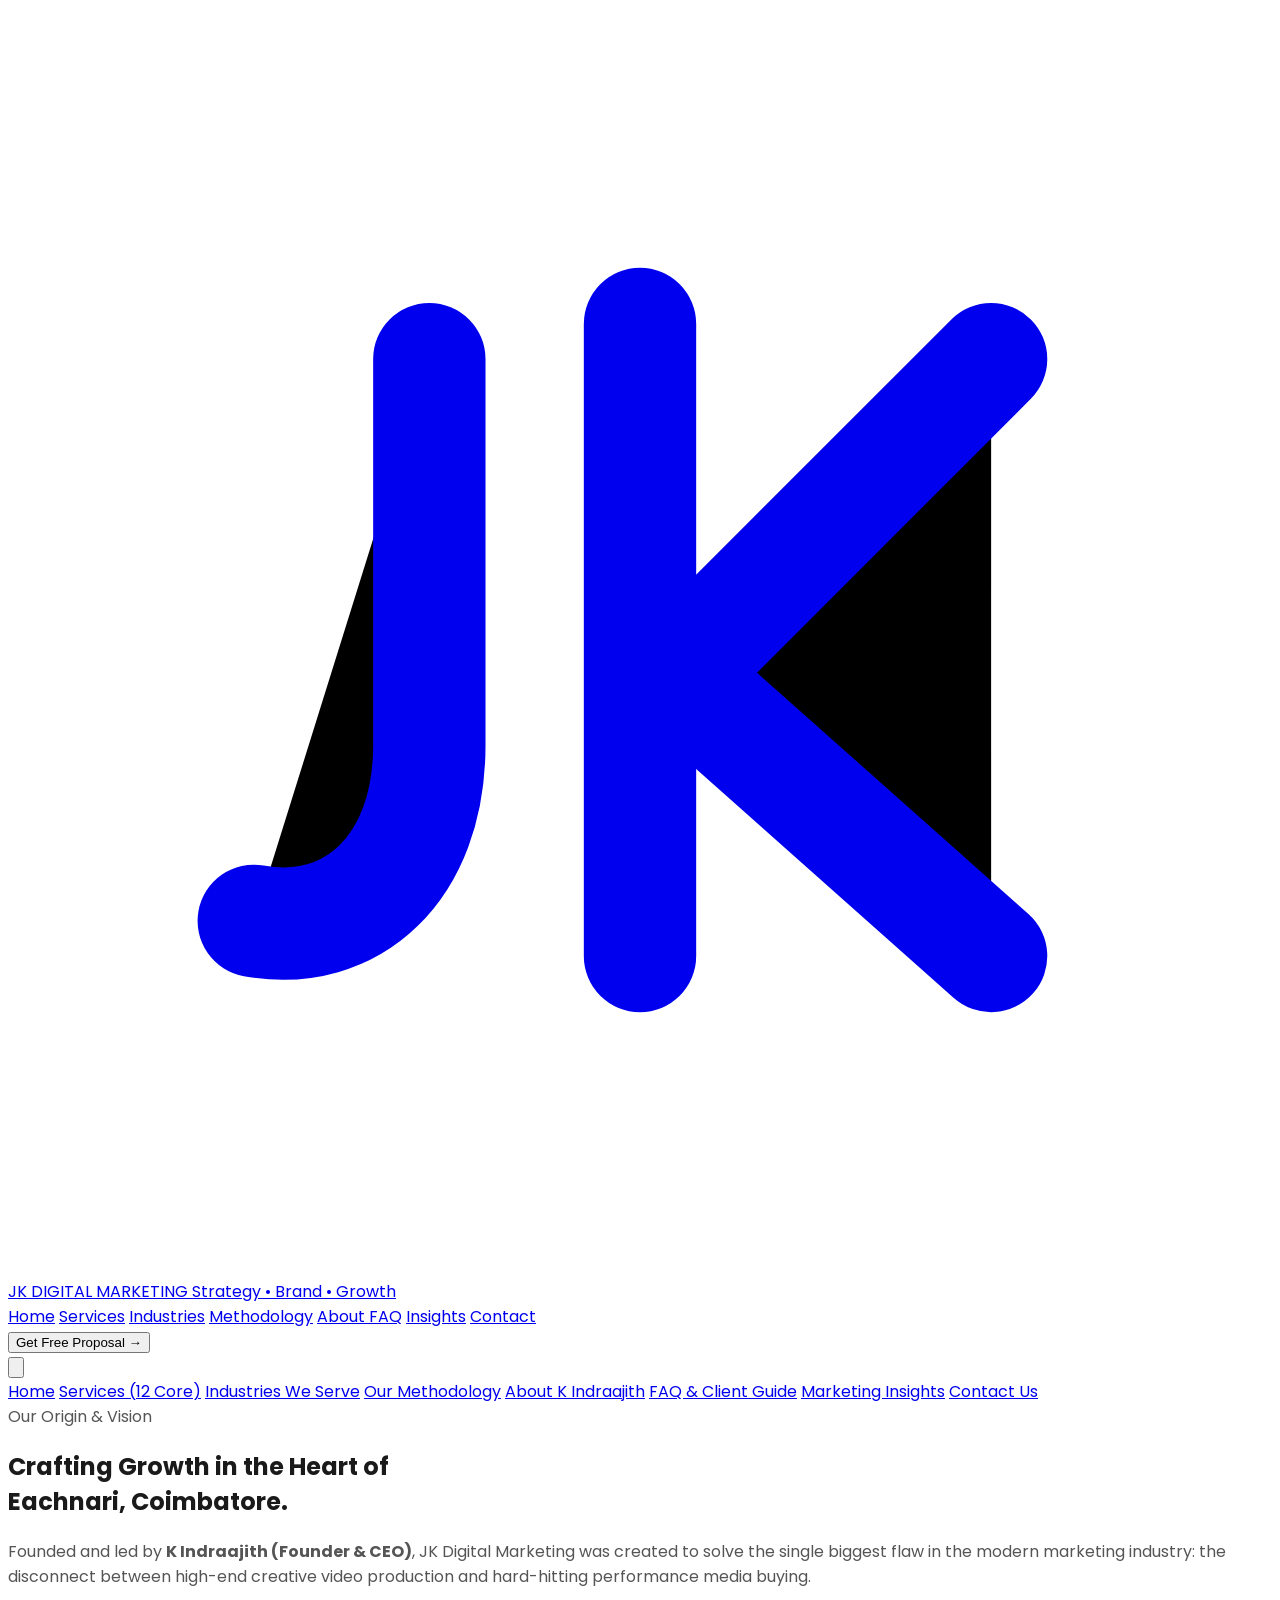
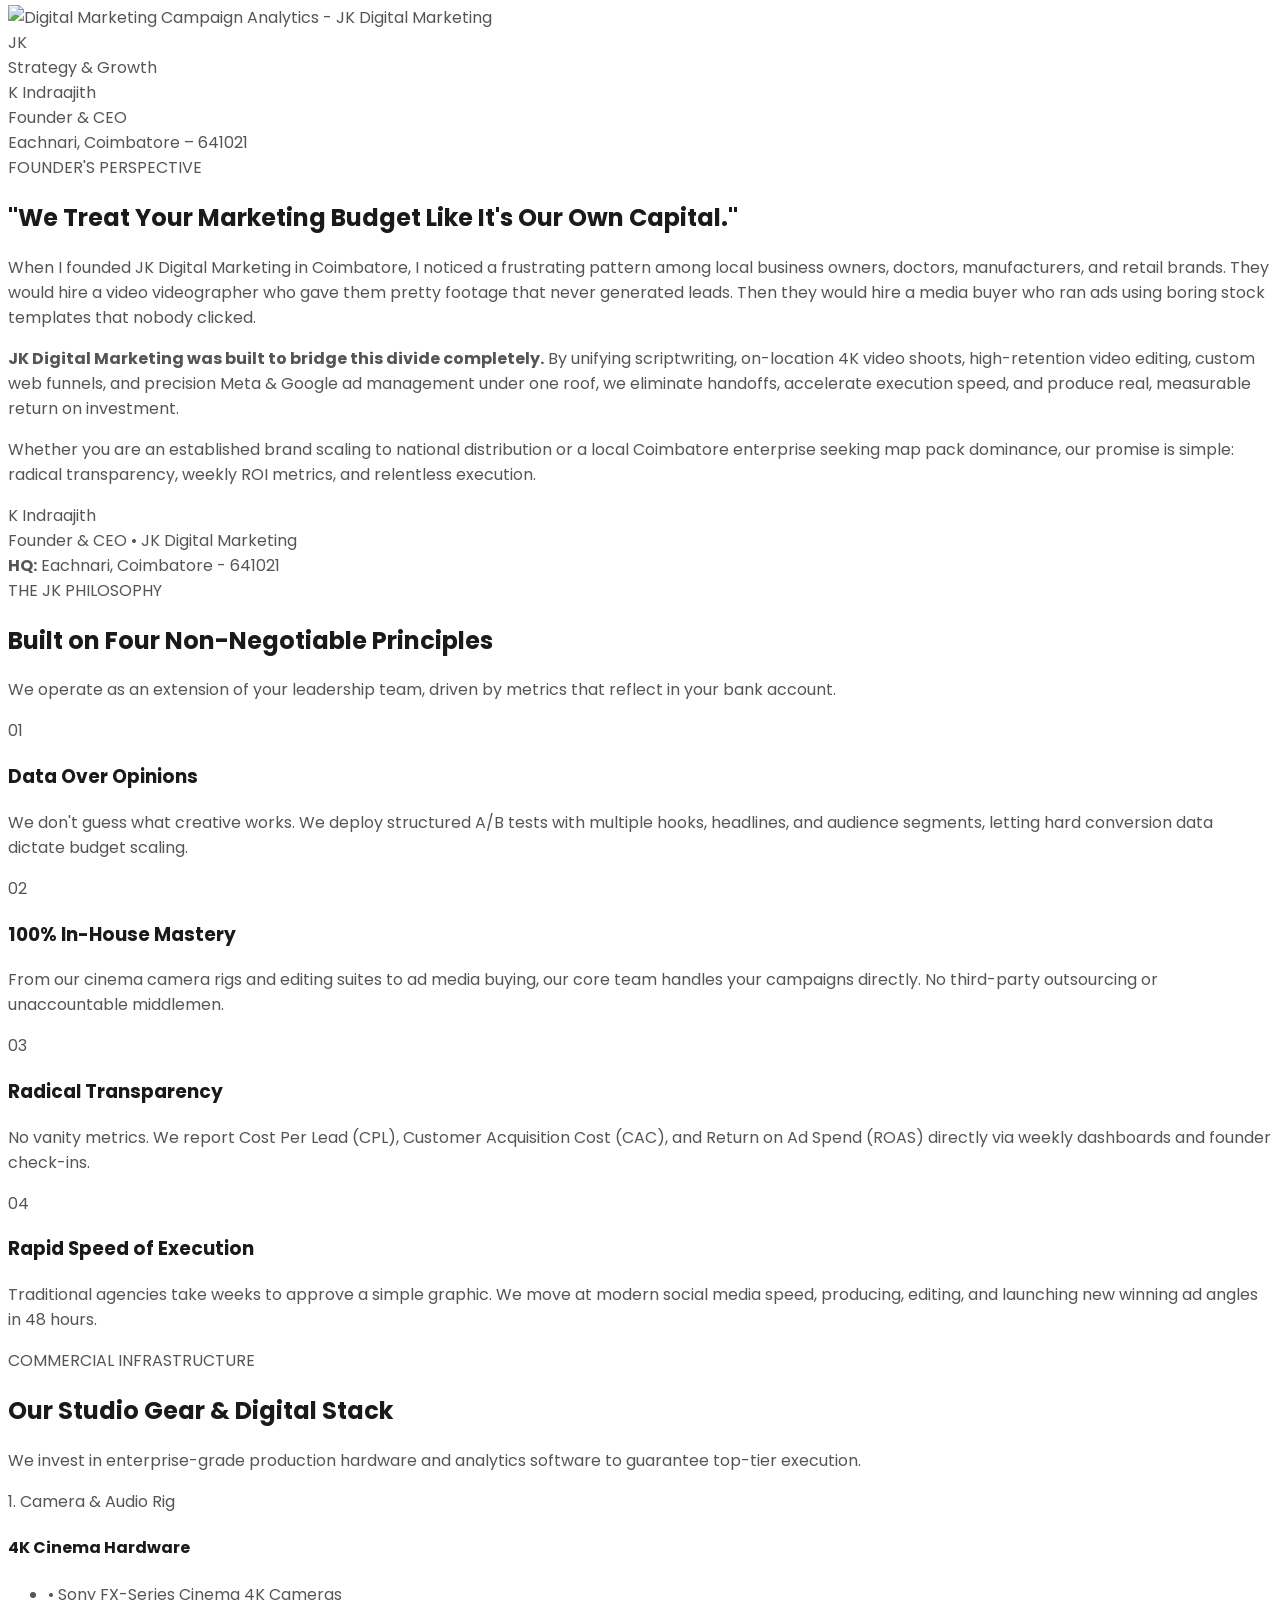
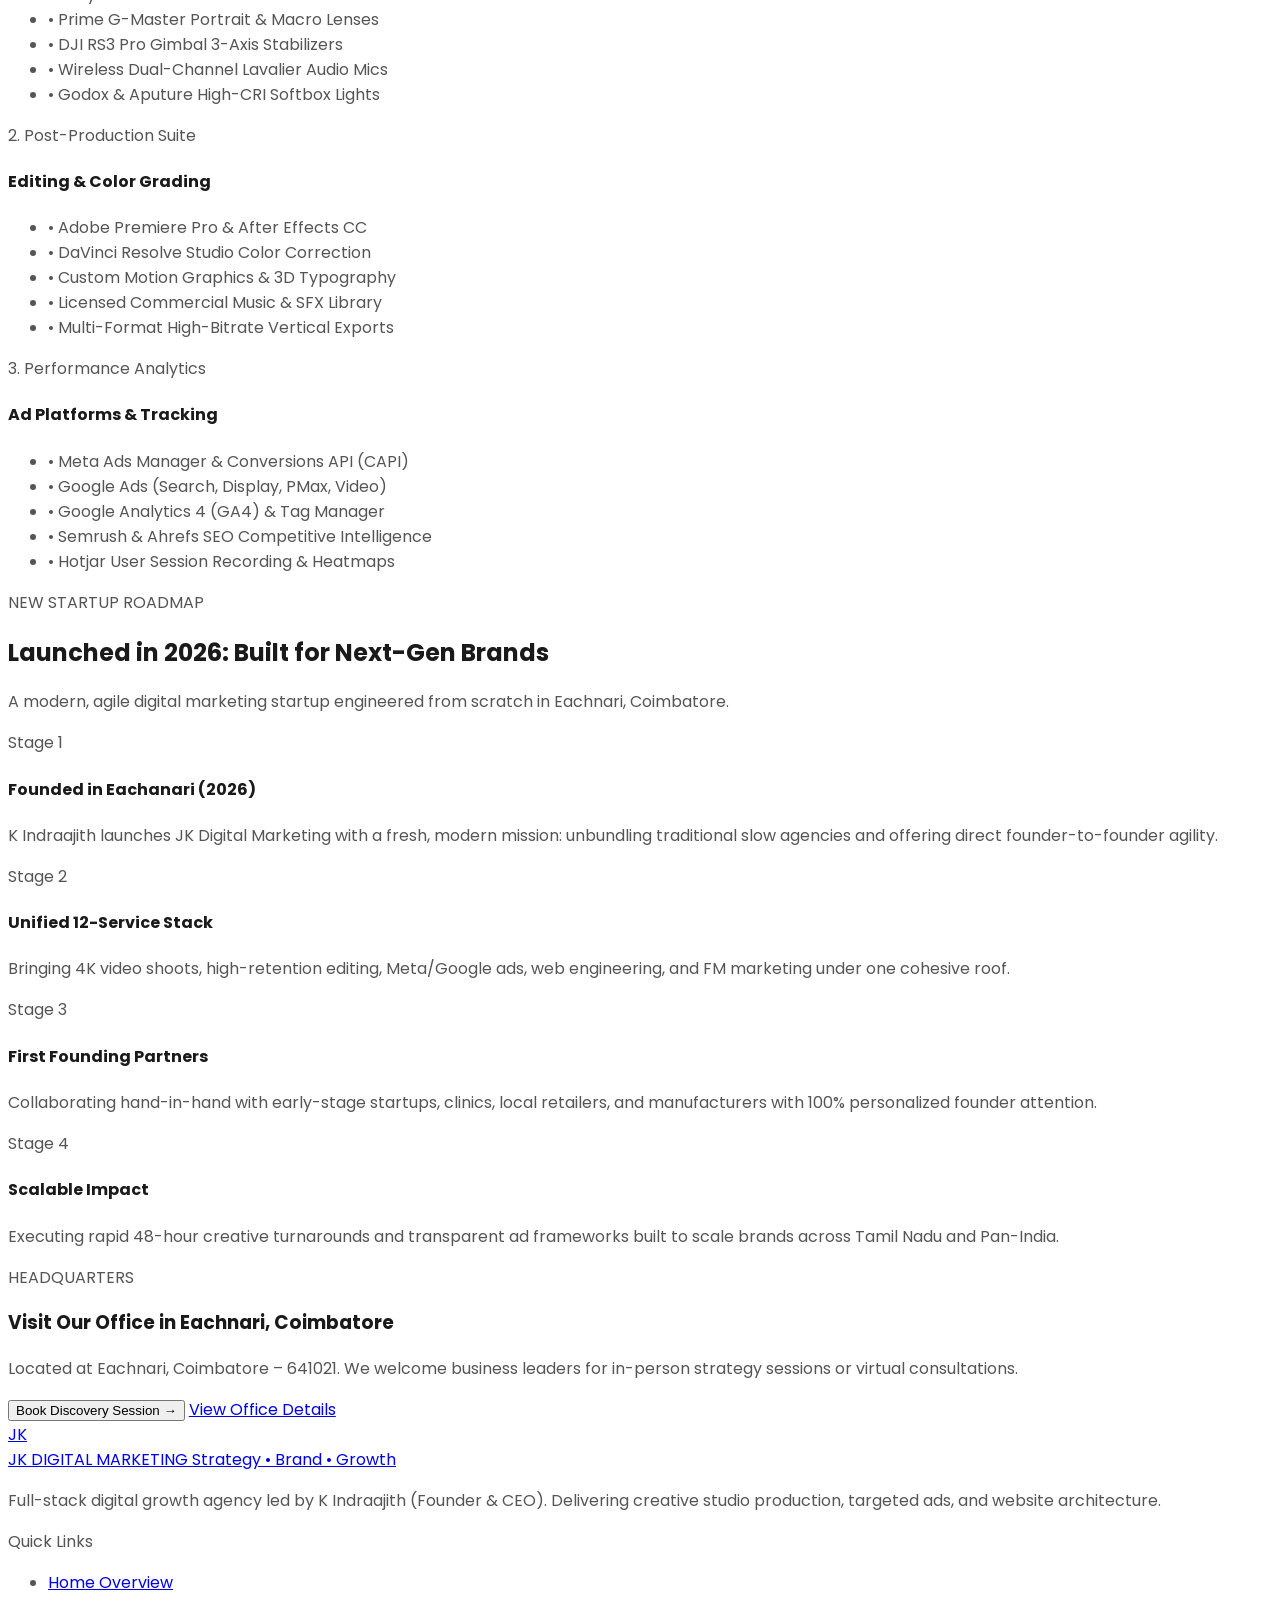
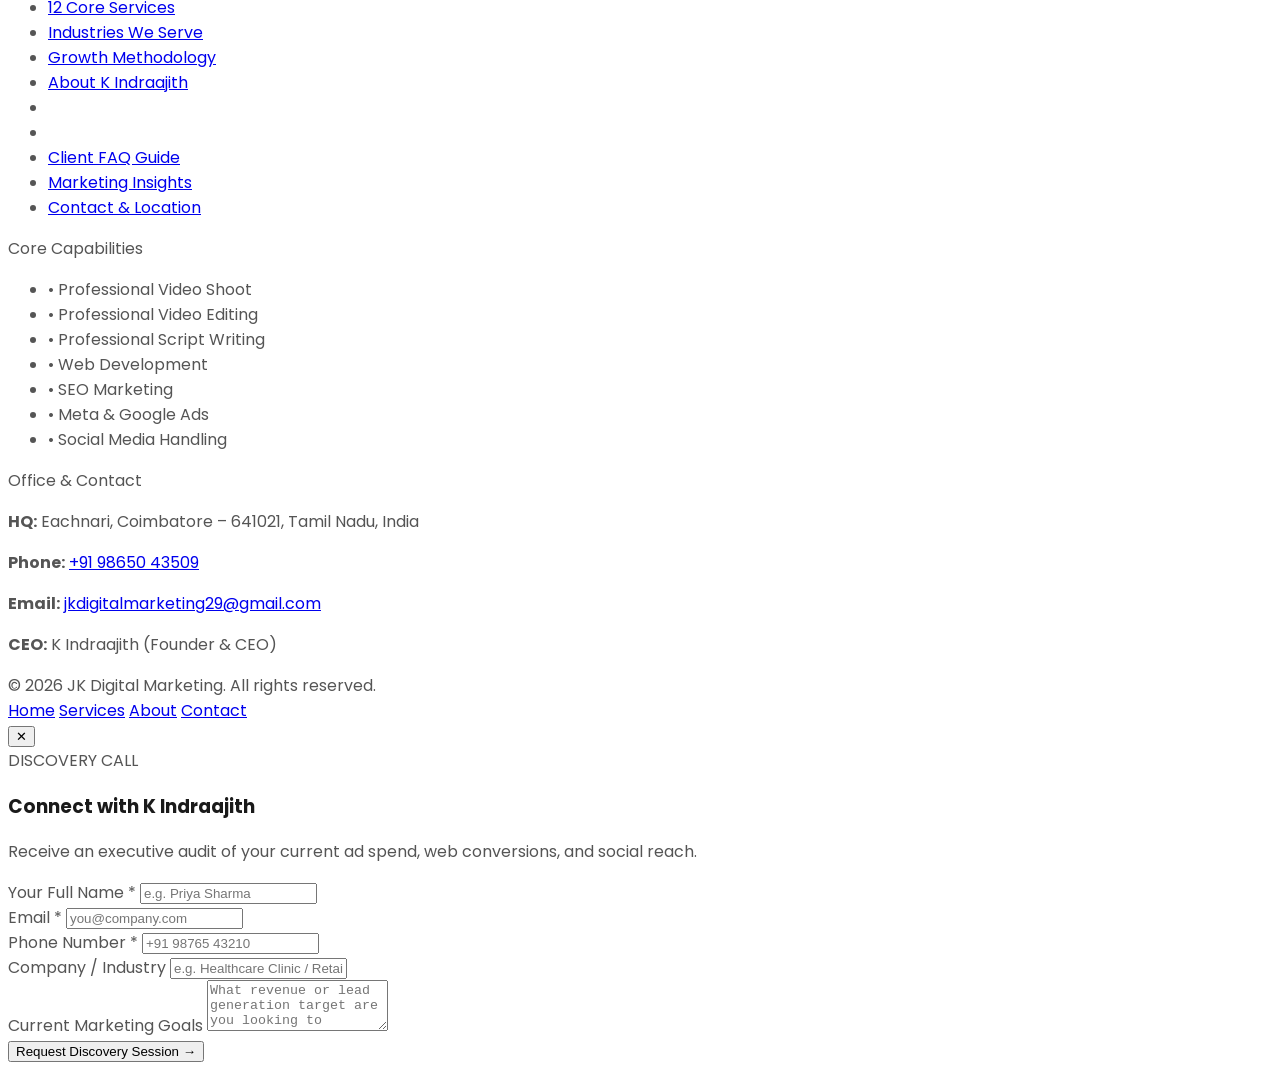
==== commit a6028b19: "Add Insights link to top header navigation on all pages" ====
--- a/about.html
+++ b/about.html
@@ -1,4 +1,4 @@
-﻿<!DOCTYPE html>
+<!DOCTYPE html>
 <html lang="en" class="scroll-smooth">
 <head>
   <meta charset="UTF-8">
@@ -110,6 +110,7 @@
           <span class="absolute bottom-0 left-0 w-full h-[2.5px] bg-crimson rounded-full"></span>
         </a>
         <a href="faq.html" class="py-1 hover:text-crimson transition-colors">FAQ</a>
+        <a href="blog.html" class="py-1 hover:text-crimson transition-colors">Insights</a>
         <a href="contact.html" class="py-1 hover:text-crimson transition-colors">Contact</a>
       </nav>
 
